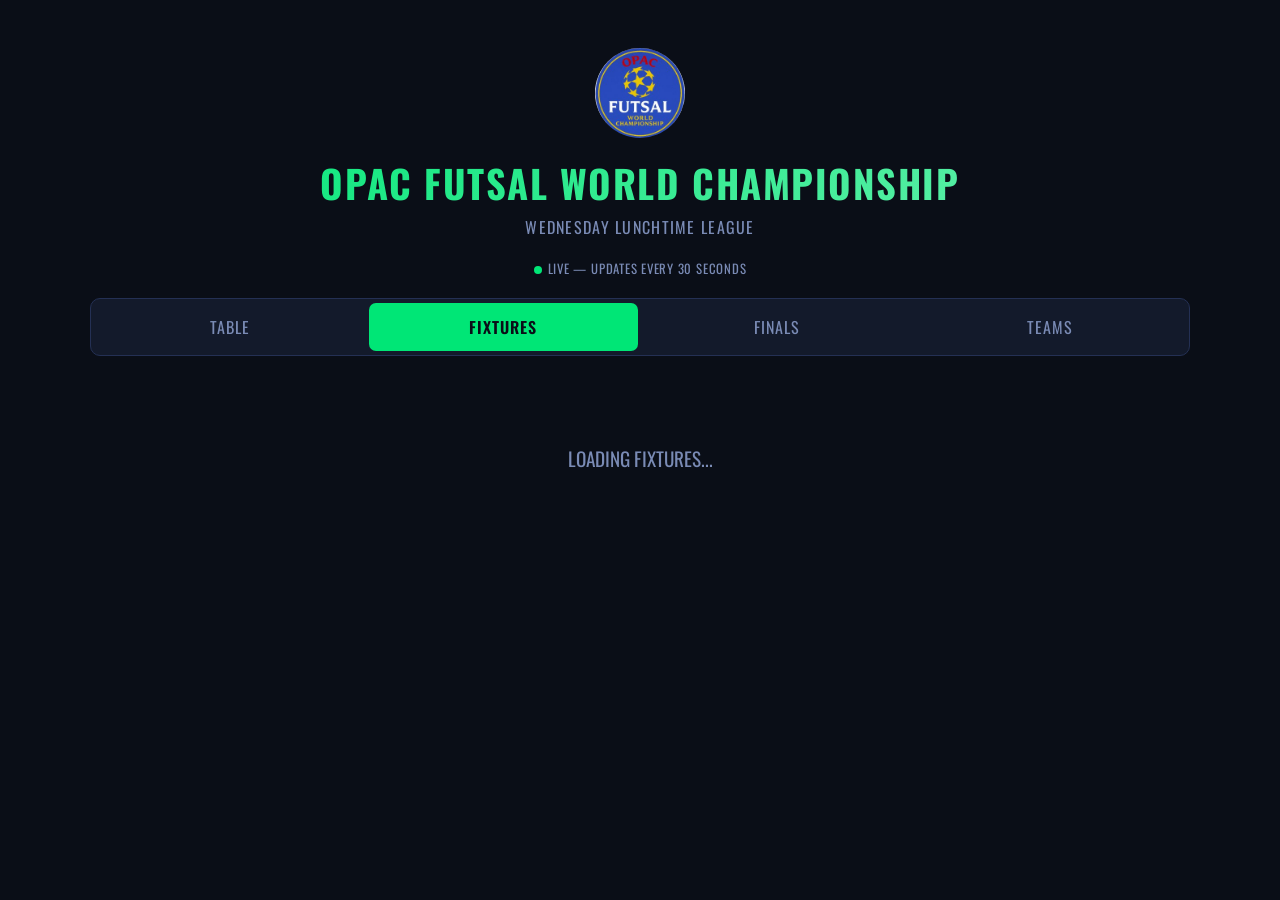
==== index.html @ ad038592 "Add files via upload" ====
<!DOCTYPE html>
<html lang="en">
<head>
<meta charset="UTF-8">
<meta name="viewport" content="width=device-width, initial-scale=1.0">
<title>OPAC Futsal World Championship</title>
<link href="https://fonts.googleapis.com/css2?family=Oswald:wght@400;500;600;700&family=Source+Sans+3:wght@400;600;700&display=swap" rel="stylesheet">
<style>
  :root{--bg:#0a0e17;--surface:#131a2b;--surface-2:#1a2340;--border:#243054;--text:#e4e8f1;--text-muted:#7a8bb5;--accent:#00e676;--accent-dim:rgba(0,230,118,0.12);--accent-glow:rgba(0,230,118,0.25);--orange:#ff9100;--red:#ff5252;--gold:#ffd740;--silver:#b0bec5;--radius:10px;}
  *{margin:0;padding:0;box-sizing:border-box;}
  body{background:var(--bg);color:var(--text);font-family:'Source Sans 3',sans-serif;min-height:100vh;padding:24px;}
  h1,h2,h3{font-family:'Oswald',sans-serif;text-transform:uppercase;letter-spacing:0.04em;}
  .container{max-width:1100px;margin:0 auto;}
  .header{text-align:center;padding:24px 0 20px;}
  .header-logo{width:90px;height:90px;border-radius:50%;object-fit:cover;margin-bottom:10px;}
  .header h1{font-size:2.4rem;font-weight:700;background:linear-gradient(135deg,var(--accent),#69f0ae);-webkit-background-clip:text;-webkit-text-fill-color:transparent;letter-spacing:0.04em;}
  .header p{color:var(--text-muted);margin-top:4px;font-size:1rem;letter-spacing:0.08em;text-transform:uppercase;font-family:'Oswald',sans-serif;}
  .live-dot{display:inline-block;width:8px;height:8px;border-radius:50%;background:var(--accent);margin-right:6px;animation:pulse 2s infinite;}
  @keyframes pulse{0%,100%{opacity:1;}50%{opacity:0.3;}}
  .live-bar{text-align:center;margin-bottom:20px;font-family:'Oswald',sans-serif;font-size:0.8rem;color:var(--text-muted);text-transform:uppercase;letter-spacing:0.06em;}
  .tabs{display:flex;gap:4px;margin-bottom:28px;background:var(--surface);border-radius:var(--radius);padding:4px;border:1px solid var(--border);}
  .tab-btn{flex:1;padding:12px 16px;border:none;background:transparent;color:var(--text-muted);font-family:'Oswald',sans-serif;font-size:1rem;text-transform:uppercase;letter-spacing:0.06em;cursor:pointer;border-radius:7px;transition:all 0.2s;}
  .tab-btn:hover{color:var(--text);background:var(--surface-2);}
  .tab-btn.active{background:var(--accent);color:var(--bg);font-weight:600;}
  .tab-content{display:none;}.tab-content.active{display:block;}
  .team-badge{display:inline-flex;align-items:center;gap:6px;}
  .badge-flag{font-size:1.3rem;line-height:1;}
  .badge-img{width:24px;height:24px;border-radius:3px;object-fit:contain;vertical-align:middle;}
  .teams-grid{display:grid;grid-template-columns:repeat(auto-fill,minmax(200px,1fr));gap:12px;margin-bottom:20px;}
  .team-card{background:var(--surface);border:1px solid var(--border);border-radius:var(--radius);padding:14px 16px;display:flex;align-items:center;gap:12px;}
  .team-num{width:32px;height:32px;border-radius:50%;background:var(--accent-dim);color:var(--accent);display:flex;align-items:center;justify-content:center;font-family:'Oswald',sans-serif;font-weight:600;font-size:0.9rem;flex-shrink:0;}
  .league-table{width:100%;border-collapse:collapse;margin-bottom:24px;}
  .league-table th{background:var(--surface-2);padding:12px 14px;text-align:left;font-family:'Oswald',sans-serif;font-size:0.85rem;text-transform:uppercase;letter-spacing:0.06em;color:var(--text-muted);border-bottom:2px solid var(--border);}
  .league-table th:first-child{border-radius:var(--radius) 0 0 0;}
  .league-table th:last-child{border-radius:0 var(--radius) 0 0;text-align:center;}
  .league-table td{padding:12px 14px;border-bottom:1px solid var(--border);font-size:0.95rem;}
  .league-table tr:last-child td{border-bottom:none;}
  .league-table tr:nth-child(even){background:rgba(19,26,43,0.5);}
  .league-table .pos{font-family:'Oswald',sans-serif;font-weight:600;width:36px;text-align:center;}
  .league-table .team-name{font-weight:600;}
  .league-table .pts{text-align:center;font-family:'Oswald',sans-serif;font-weight:700;font-size:1.1rem;color:var(--accent);}
  .league-table .num{text-align:center;font-family:'Oswald',sans-serif;}
  .pos-1 .pos{color:var(--gold);}.pos-2 .pos{color:var(--silver);}
  .top-4{background:var(--accent-dim) !important;}
  .week-block{margin-bottom:32px;}
  .week-title{font-family:'Oswald',sans-serif;font-size:1.4rem;font-weight:700;color:var(--accent);text-transform:uppercase;letter-spacing:0.04em;padding:4px 0;text-shadow:0 0 20px var(--accent-glow);margin-bottom:12px;}
  .match-row{background:var(--surface);border:2px solid var(--border);border-radius:var(--radius);padding:16px 20px;margin-bottom:10px;display:grid;grid-template-columns:1fr auto 1fr;align-items:center;gap:14px;transition:all 0.3s;}
  .match-row.completed{border-color:var(--accent);box-shadow:0 0 12px var(--accent-dim);}
  .match-row.semi-match{border-color:var(--orange);}.match-row.prelim-match{border-color:var(--silver);}.match-row.final-match{border-color:var(--gold);box-shadow:0 0 20px rgba(255,215,64,0.15);}
  .match-team{font-weight:700;font-size:1.5rem;font-family:'Oswald',sans-serif;}.match-team.right{text-align:right;}
  .match-team.winner{color:var(--accent);text-shadow:0 0 10px var(--accent-glow);}
  .match-scores{display:flex;align-items:center;gap:6px;}
  .score-display{width:48px;height:44px;text-align:center;background:var(--surface-2);border:1px solid var(--border);border-radius:6px;color:var(--text);font-family:'Oswald',sans-serif;font-size:1.3rem;font-weight:600;display:flex;align-items:center;justify-content:center;}
  .score-display.winner-score{color:var(--accent);border-color:var(--accent);text-shadow:0 0 8px var(--accent-glow);}
  .match-scores .vs{color:var(--text-muted);font-family:'Oswald',sans-serif;font-size:0.8rem;}
  .match-slot{grid-column:1/-1;text-align:center;font-size:0.85rem;color:var(--accent);text-transform:uppercase;font-family:'Oswald',sans-serif;letter-spacing:0.06em;padding:4px 8px;}
  .finals-section{margin-bottom:28px;}
  .finals-banner{text-align:center;padding:24px;border-radius:var(--radius);margin-bottom:16px;overflow:hidden;}
  .finals-banner.semi{background:linear-gradient(135deg,var(--surface),var(--surface-2));border:2px solid var(--orange);}
  .finals-banner.prelim{background:linear-gradient(135deg,var(--surface),var(--surface-2));border:2px solid var(--silver);}
  .finals-banner.grand{background:linear-gradient(135deg,var(--surface),var(--surface-2));border:2px solid var(--gold);}
  .finals-banner.semi h2{color:var(--orange);}.finals-banner.prelim h2{color:var(--silver);}.finals-banner.grand h2{color:var(--gold);}
  .finals-banner h2{font-size:1.5rem;}.finals-banner p{color:var(--text-muted);font-size:0.9rem;margin-top:4px;}
  .winner-banner{text-align:center;padding:24px;background:var(--accent-dim);border:2px solid var(--accent);border-radius:var(--radius);margin-top:20px;}
  .winner-banner h2{color:var(--accent);font-size:1.6rem;}
  .info-box{background:var(--surface);border-left:3px solid var(--orange);padding:14px 18px;border-radius:0 var(--radius) var(--radius) 0;margin-bottom:20px;color:var(--text-muted);font-size:0.9rem;}
  .pen-label{grid-column:1/-1;text-align:center;font-family:'Oswald',sans-serif;font-size:0.8rem;color:var(--gold);text-transform:uppercase;letter-spacing:0.04em;padding:6px 0;border-top:1px dashed var(--gold);margin-top:6px;}
  .confetti-container{position:fixed;inset:0;pointer-events:none;z-index:200;overflow:hidden;}
  .confetti-piece{position:absolute;width:10px;height:10px;top:-20px;animation:confettiFall linear forwards;}
  @keyframes confettiFall{0%{transform:translateY(0) rotate(0deg);opacity:1;}100%{transform:translateY(110vh) rotate(720deg);opacity:0;}}
  .loading{text-align:center;padding:60px;color:var(--text-muted);font-family:'Oswald',sans-serif;font-size:1.2rem;text-transform:uppercase;}
  @media(max-width:600px){body{padding:12px;}.header h1{font-size:1.6rem;}.match-row{grid-template-columns:1fr;gap:8px;text-align:center;}.match-team.right{text-align:center;}.match-scores{justify-content:center;}.teams-grid{grid-template-columns:1fr;}}
</style>
</head>
<body>
<div class="container">
  <div class="header">
    <img src="[data-uri]" class="header-logo" alt="Logo">
    <h1 id="compTitle">OPAC Futsal World Championship</h1>
    <p id="compSub">Wednesday Lunchtime League</p>
  </div>
  <div class="live-bar"><span class="live-dot"></span>Live — Updates every 30 seconds</div>
  <div class="tabs">
    <button class="tab-btn" data-tab="table" onclick="showTab('table',this)">Table</button>
    <button class="tab-btn active" data-tab="fixtures" onclick="showTab('fixtures',this)">Fixtures</button>
    <button class="tab-btn" data-tab="finals" onclick="showTab('finals',this)">Finals</button>
    <button class="tab-btn" data-tab="teams" onclick="showTab('teams',this)">Teams</button>
  </div>
  <div id="tab-teams" class="tab-content"><div id="teamsGrid" class="teams-grid"></div></div>
  <div id="tab-fixtures" class="tab-content active"><div id="fixCon"><div class="loading">Loading fixtures...</div></div></div>
  <div id="tab-table" class="tab-content"><div id="tableCon"></div></div>
  <div id="tab-finals" class="tab-content"><div id="finalsCon"></div></div>
</div>
<script>
const FB='https://opac-futsal-world-champi-1017b-default-rtdb.asia-southeast1.firebasedatabase.app';
let state=null,prevChamp='';
function getT(n){if(!state||!state.teams)return{name:n,flag:'',logo:''};return state.teams.find(t=>t.name===n)||{name:n,flag:'',logo:''};}
function badge(n){const t=getT(n);let h='';if(t.logo)h+=`<img src="${esc(t.logo)}" class="badge-img" onerror="this.style.display='none'"> `;else if(t.flag)h+=`<span class="badge-flag">${t.flag}</span> `;h+=esc(t.name||n);return `<span class="team-badge">${h}</span>`;}
function isComp(m){return m.homeScore!==''&&m.homeScore!==undefined&&m.awayScore!==''&&m.awayScore!==undefined&&!isNaN(parseInt(m.homeScore))&&!isNaN(parseInt(m.awayScore));}
function mWin(m){if(!isComp(m))return null;const h=parseInt(m.homeScore),a=parseInt(m.awayScore);if(h>a)return'home';if(a>h)return'away';return'draw';}

async function poll(){try{const r=await fetch(FB+'/futsal.json');const d=await r.json();if(d&&d.teams){state=d;if(state.teams.length&&typeof state.teams[0]==='string')state.teams=state.teams.map(n=>({name:n,flag:'',logo:''}));if(!state.finals)state.finals={semi1:{},semi2:{},prelim:{},grand:{}};renderAll();}}catch(e){}}
function renderAll(){document.getElementById('compTitle').textContent=state.title||'OPAC Futsal World Championship';document.getElementById('compSub').textContent=state.subtitle||'';renderTeams();renderFix();renderTable();renderFinals();}
function showTab(t,b){document.querySelectorAll('.tab-content').forEach(e=>e.classList.remove('active'));document.querySelectorAll('.tab-btn').forEach(e=>e.classList.remove('active'));document.getElementById('tab-'+t).classList.add('active');if(b)b.classList.add('active');}
function renderTeams(){document.getElementById('teamsGrid').innerHTML=(state.teams||[]).map((t,i)=>`<div class="team-card"><div class="team-num">${i+1}</div>${badge(t.name)}</div>`).join('');}
function renderFix(){
  const c=document.getElementById('fixCon');
  if(!state.weeks||!state.weeks.length){c.innerHTML='<div class="info-box">No fixtures yet. Check back soon!</div>';return;}
  c.innerHTML=state.weeks.map(w=>`<div class="week-block"><div class="week-title">${esc(w.label||'')}</div>
    ${(w.matches||[]).map(m=>{const done=isComp(m),win=mWin(m);
      return `<div class="match-row${done?' completed':''}">
      <div class="match-team${win==='home'?' winner':''}">${badge(m.home)}</div>
      <div class="match-scores"><div class="score-display${win==='home'?' winner-score':''}">${m.homeScore!==''?m.homeScore:'-'}</div><span class="vs">vs</span><div class="score-display${win==='away'?' winner-score':''}">${m.awayScore!==''?m.awayScore:'-'}</div></div>
      <div class="match-team right${win==='away'?' winner':''}">${badge(m.away)}</div>
      <div class="match-slot">${esc(m.slot||'')}</div></div>`;}).join('')}</div>`).join('');
}
function calcTable(){if(!state||!state.teams)return[];const s={};state.teams.forEach(t=>{s[t.name]={played:0,won:0,drawn:0,lost:0,gf:0,ga:0,pts:0};});(state.weeks||[]).forEach(w=>(w.matches||[]).forEach(m=>{if(m.homeScore===''||m.awayScore==='')return;const hs=parseInt(m.homeScore),as=parseInt(m.awayScore);if(isNaN(hs)||isNaN(as)||!s[m.home]||!s[m.away])return;s[m.home].played++;s[m.away].played++;s[m.home].gf+=hs;s[m.home].ga+=as;s[m.away].gf+=as;s[m.away].ga+=hs;if(hs>as){s[m.home].won++;s[m.home].pts+=3;s[m.away].lost++;}else if(hs<as){s[m.away].won++;s[m.away].pts+=3;s[m.home].lost++;}else{s[m.home].drawn++;s[m.home].pts+=1;s[m.away].drawn++;s[m.away].pts+=1;}}));return Object.entries(s).map(([t,v])=>({team:t,...v,gd:v.gf-v.ga})).sort((a,b)=>b.pts-a.pts||b.gd-a.gd||b.gf-a.gf);}
function renderTable(){const rows=calcTable(),c=document.getElementById('tableCon');if(!rows.length){c.innerHTML='<div class="info-box">No results yet.</div>';return;}c.innerHTML=`<table class="league-table"><thead><tr><th>#</th><th>Team</th><th class="num">P</th><th class="num">W</th><th class="num">D</th><th class="num">L</th><th class="num">GF</th><th class="num">GA</th><th class="num">GD</th><th>Pts</th></tr></thead><tbody>${rows.map((r,i)=>`<tr class="${i<4?'top-4':''} pos-${i+1}"><td class="pos">${i+1}</td><td class="team-name">${badge(r.team)}</td><td class="num">${r.played}</td><td class="num">${r.won}</td><td class="num">${r.drawn}</td><td class="num">${r.lost}</td><td class="num">${r.gf}</td><td class="num">${r.ga}</td><td class="num">${r.gd>0?'+':''}${r.gd}</td><td class="pts">${r.pts}</td></tr>`).join('')}</tbody></table><div class="info-box">Top 4 (highlighted) qualify for Finals.</div>`;}
function gFW(m){if(!m||m.homeScore===''||m.homeScore===undefined||m.awayScore===''||m.awayScore===undefined)return{w:'TBD',l:'TBD'};const h=parseInt(m.homeScore),a=parseInt(m.awayScore);if(isNaN(h)||isNaN(a))return{w:'TBD',l:'TBD'};if(h!==a)return{w:h>a?m.home:m.away,l:h<a?m.home:m.away};if(m.penWinner)return{w:m.penWinner,l:m.penWinner===m.home?m.away:m.home};return{w:'TBD',l:'TBD',draw:true};}
function renderFinals(){if(!state||!state.finals)return;const rows=calcTable(),c=document.getElementById('finalsCon');if(!rows.some(r=>r.played>0)){c.innerHTML='<div class="info-box">Finals appear once games are played.</div>';return;}const f=state.finals;f.semi1.home=rows[0]?.team||'TBD';f.semi1.away=rows[1]?.team||'TBD';f.semi2.home=rows[2]?.team||'TBD';f.semi2.away=rows[3]?.team||'TBD';const r1=gFW(f.semi1),r2=gFW(f.semi2);f.prelim.home=r1.l;f.prelim.away=r2.w;const rP=gFW(f.prelim);f.grand.home=r1.w;f.grand.away=rP.w;const rG=gFW(f.grand);let wH='';if(rG.w&&rG.w!=='TBD'){wH=`<div class="winner-banner"><h2>🏆 ${badge(rG.w)} Champions! 🏆</h2></div>`;if(prevChamp!==rG.w){prevChamp=rG.w;confetti();}}else{prevChamp='';}c.innerHTML=`${fH('Semi Final 1','semi','1st vs 2nd',f.semi1)}${fH('Semi Final 2','semi','3rd vs 4th',f.semi2)}<div class="info-box">Loser SF1 vs Winner SF2</div>${fH('Preliminary Final','prelim','',f.prelim)}<div class="info-box">Winner SF1 vs Winner Prelim</div>${fH('Grand Final','grand','',f.grand)}${wH}`;}
function fH(title,cls,sub,m){const hs=m.homeScore!==''&&m.homeScore!==undefined?m.homeScore:'-';const as=m.awayScore!==''&&m.awayScore!==undefined?m.awayScore:'-';const done=isComp(m);const win=mWin(m);let pen='';if(done){const h=parseInt(m.homeScore),a=parseInt(m.awayScore);if(h===a)pen=m.penWinner?`<div class="pen-label">⚽ Won on Penalties: ${badge(m.penWinner)}</div>`:`<div class="pen-label">⚽ Drawn — Awaiting Penalties</div>`;}return `<div class="finals-section"><div class="finals-banner ${cls}"><h2>${title}</h2>${sub?`<p>${sub}</p>`:''}</div><div class="match-row ${done?'completed ':' '}${cls==='grand'?'final-match':cls==='semi'?'semi-match':'prelim-match'}"><div class="match-team${win==='home'?' winner':''}">${badge(m.home||'TBD')}</div><div class="match-scores"><div class="score-display${win==='home'?' winner-score':''}">${hs}</div><span class="vs">vs</span><div class="score-display${win==='away'?' winner-score':''}">${as}</div></div><div class="match-team right${win==='away'?' winner':''}">${badge(m.away||'TBD')}</div>${pen}</div></div>`;}
function confetti(){const ex=document.querySelector('.confetti-container');if(ex)ex.remove();const c=document.createElement('div');c.className='confetti-container';document.body.appendChild(c);const cols=['#00e676','#ffd740','#ff9100','#ff5252','#448aff','#e040fb','#69f0ae','#ffab40'];for(let i=0;i<120;i++){const p=document.createElement('div');p.className='confetti-piece';p.style.left=Math.random()*100+'%';p.style.backgroundColor=cols[Math.floor(Math.random()*cols.length)];p.style.width=(Math.random()*8+6)+'px';p.style.height=(Math.random()*8+6)+'px';p.style.borderRadius=Math.random()>0.5?'50%':'0';p.style.animationDuration=(Math.random()*2+2)+'s';p.style.animationDelay=(Math.random()*3)+'s';c.appendChild(p);}setTimeout(()=>c.remove(),6000);}
function esc(s){const d=document.createElement('div');d.textContent=s;return d.innerHTML;}
poll();setInterval(poll,30000);
</script>
</body>
</html>
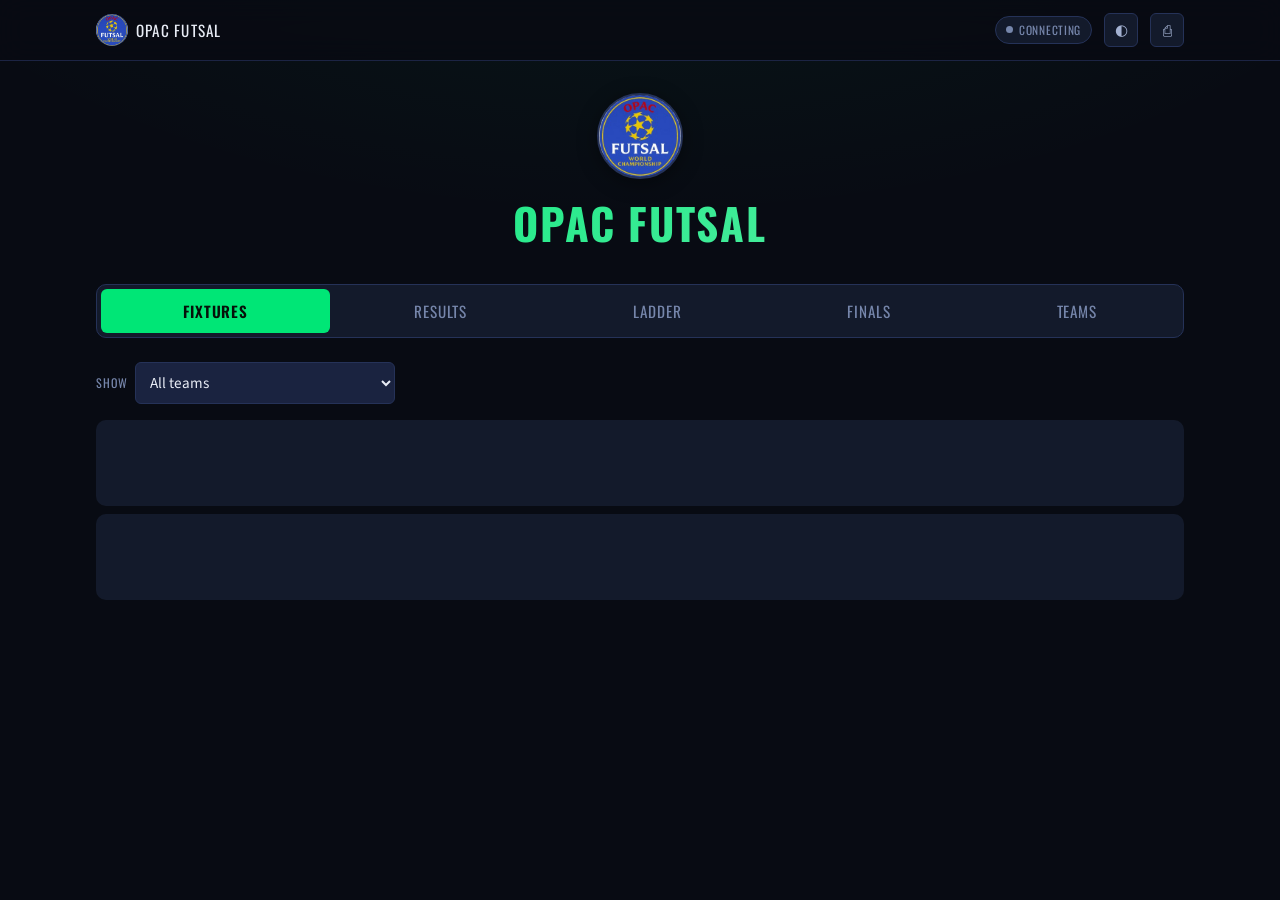
==== commit b2120941: "Rebuild futsal site: configurable comp types, drag-and-drop fixtures, split results Rewrite of both " ====
--- a/index.html
+++ b/index.html
@@ -2,126 +2,92 @@
 <html lang="en">
 <head>
 <meta charset="UTF-8">
-<meta name="viewport" content="width=device-width, initial-scale=1.0">
-<title>OPAC Futsal World Championship</title>
+<meta name="viewport" content="width=device-width, initial-scale=1.0, viewport-fit=cover">
+<title>OPAC Futsal — Fixtures, Results & Ladder</title>
+<meta name="description" content="Live fixtures, results, ladder and finals for the OPAC lunchtime futsal competition.">
+<meta name="theme-color" content="#080b13">
+<meta property="og:title" content="OPAC Futsal">
+<meta property="og:description" content="Live fixtures, results, ladder and finals.">
+<meta property="og:type" content="website">
+<meta property="og:image" content="assets/logo.jpg">
+<link rel="icon" href="assets/logo.jpg">
+<link rel="apple-touch-icon" href="assets/logo.jpg">
+<link rel="manifest" href="manifest.webmanifest">
+<link rel="preconnect" href="https://fonts.googleapis.com">
+<link rel="preconnect" href="https://fonts.gstatic.com" crossorigin>
 <link href="https://fonts.googleapis.com/css2?family=Oswald:wght@400;500;600;700&family=Source+Sans+3:wght@400;600;700&display=swap" rel="stylesheet">
-<style>
-  :root{--bg:#0a0e17;--surface:#131a2b;--surface-2:#1a2340;--border:#243054;--text:#e4e8f1;--text-muted:#7a8bb5;--accent:#00e676;--accent-dim:rgba(0,230,118,0.12);--accent-glow:rgba(0,230,118,0.25);--orange:#ff9100;--red:#ff5252;--gold:#ffd740;--silver:#b0bec5;--radius:10px;}
-  *{margin:0;padding:0;box-sizing:border-box;}
-  body{background:var(--bg);color:var(--text);font-family:'Source Sans 3',sans-serif;min-height:100vh;padding:24px;}
-  h1,h2,h3{font-family:'Oswald',sans-serif;text-transform:uppercase;letter-spacing:0.04em;}
-  .container{max-width:1100px;margin:0 auto;}
-  .header{text-align:center;padding:24px 0 20px;}
-  .header-logo{width:90px;height:90px;border-radius:50%;object-fit:cover;margin-bottom:10px;}
-  .header h1{font-size:2.4rem;font-weight:700;background:linear-gradient(135deg,var(--accent),#69f0ae);-webkit-background-clip:text;-webkit-text-fill-color:transparent;letter-spacing:0.04em;}
-  .header p{color:var(--text-muted);margin-top:4px;font-size:1rem;letter-spacing:0.08em;text-transform:uppercase;font-family:'Oswald',sans-serif;}
-  .live-dot{display:inline-block;width:8px;height:8px;border-radius:50%;background:var(--accent);margin-right:6px;animation:pulse 2s infinite;}
-  @keyframes pulse{0%,100%{opacity:1;}50%{opacity:0.3;}}
-  .live-bar{text-align:center;margin-bottom:20px;font-family:'Oswald',sans-serif;font-size:0.8rem;color:var(--text-muted);text-transform:uppercase;letter-spacing:0.06em;}
-  .tabs{display:flex;gap:4px;margin-bottom:28px;background:var(--surface);border-radius:var(--radius);padding:4px;border:1px solid var(--border);}
-  .tab-btn{flex:1;padding:12px 16px;border:none;background:transparent;color:var(--text-muted);font-family:'Oswald',sans-serif;font-size:1rem;text-transform:uppercase;letter-spacing:0.06em;cursor:pointer;border-radius:7px;transition:all 0.2s;}
-  .tab-btn:hover{color:var(--text);background:var(--surface-2);}
-  .tab-btn.active{background:var(--accent);color:var(--bg);font-weight:600;}
-  .tab-content{display:none;}.tab-content.active{display:block;}
-  .team-badge{display:inline-flex;align-items:center;gap:6px;}
-  .badge-flag{font-size:1.3rem;line-height:1;}
-  .badge-img{width:24px;height:24px;border-radius:3px;object-fit:contain;vertical-align:middle;}
-  .teams-grid{display:grid;grid-template-columns:repeat(auto-fill,minmax(200px,1fr));gap:12px;margin-bottom:20px;}
-  .team-card{background:var(--surface);border:1px solid var(--border);border-radius:var(--radius);padding:14px 16px;display:flex;align-items:center;gap:12px;}
-  .team-num{width:32px;height:32px;border-radius:50%;background:var(--accent-dim);color:var(--accent);display:flex;align-items:center;justify-content:center;font-family:'Oswald',sans-serif;font-weight:600;font-size:0.9rem;flex-shrink:0;}
-  .league-table{width:100%;border-collapse:collapse;margin-bottom:24px;}
-  .league-table th{background:var(--surface-2);padding:12px 14px;text-align:left;font-family:'Oswald',sans-serif;font-size:0.85rem;text-transform:uppercase;letter-spacing:0.06em;color:var(--text-muted);border-bottom:2px solid var(--border);}
-  .league-table th:first-child{border-radius:var(--radius) 0 0 0;}
-  .league-table th:last-child{border-radius:0 var(--radius) 0 0;text-align:center;}
-  .league-table td{padding:12px 14px;border-bottom:1px solid var(--border);font-size:0.95rem;}
-  .league-table tr:last-child td{border-bottom:none;}
-  .league-table tr:nth-child(even){background:rgba(19,26,43,0.5);}
-  .league-table .pos{font-family:'Oswald',sans-serif;font-weight:600;width:36px;text-align:center;}
-  .league-table .team-name{font-weight:600;}
-  .league-table .pts{text-align:center;font-family:'Oswald',sans-serif;font-weight:700;font-size:1.1rem;color:var(--accent);}
-  .league-table .num{text-align:center;font-family:'Oswald',sans-serif;}
-  .pos-1 .pos{color:var(--gold);}.pos-2 .pos{color:var(--silver);}
-  .top-4{background:var(--accent-dim) !important;}
-  .week-block{margin-bottom:32px;}
-  .week-title{font-family:'Oswald',sans-serif;font-size:1.4rem;font-weight:700;color:var(--accent);text-transform:uppercase;letter-spacing:0.04em;padding:4px 0;text-shadow:0 0 20px var(--accent-glow);margin-bottom:12px;}
-  .match-row{background:var(--surface);border:2px solid var(--border);border-radius:var(--radius);padding:16px 20px;margin-bottom:10px;display:grid;grid-template-columns:1fr auto 1fr;align-items:center;gap:14px;transition:all 0.3s;}
-  .match-row.completed{border-color:var(--accent);box-shadow:0 0 12px var(--accent-dim);}
-  .match-row.semi-match{border-color:var(--orange);}.match-row.prelim-match{border-color:var(--silver);}.match-row.final-match{border-color:var(--gold);box-shadow:0 0 20px rgba(255,215,64,0.15);}
-  .match-team{font-weight:700;font-size:1.5rem;font-family:'Oswald',sans-serif;}.match-team.right{text-align:right;}
-  .match-team.winner{color:var(--accent);text-shadow:0 0 10px var(--accent-glow);}
-  .match-scores{display:flex;align-items:center;gap:6px;}
-  .score-display{width:48px;height:44px;text-align:center;background:var(--surface-2);border:1px solid var(--border);border-radius:6px;color:var(--text);font-family:'Oswald',sans-serif;font-size:1.3rem;font-weight:600;display:flex;align-items:center;justify-content:center;}
-  .score-display.winner-score{color:var(--accent);border-color:var(--accent);text-shadow:0 0 8px var(--accent-glow);}
-  .match-scores .vs{color:var(--text-muted);font-family:'Oswald',sans-serif;font-size:0.8rem;}
-  .match-slot{grid-column:1/-1;text-align:center;font-size:0.85rem;color:var(--accent);text-transform:uppercase;font-family:'Oswald',sans-serif;letter-spacing:0.06em;padding:4px 8px;}
-  .finals-section{margin-bottom:28px;}
-  .finals-banner{text-align:center;padding:24px;border-radius:var(--radius);margin-bottom:16px;overflow:hidden;}
-  .finals-banner.semi{background:linear-gradient(135deg,var(--surface),var(--surface-2));border:2px solid var(--orange);}
-  .finals-banner.prelim{background:linear-gradient(135deg,var(--surface),var(--surface-2));border:2px solid var(--silver);}
-  .finals-banner.grand{background:linear-gradient(135deg,var(--surface),var(--surface-2));border:2px solid var(--gold);}
-  .finals-banner.semi h2{color:var(--orange);}.finals-banner.prelim h2{color:var(--silver);}.finals-banner.grand h2{color:var(--gold);}
-  .finals-banner h2{font-size:1.5rem;}.finals-banner p{color:var(--text-muted);font-size:0.9rem;margin-top:4px;}
-  .winner-banner{text-align:center;padding:24px;background:var(--accent-dim);border:2px solid var(--accent);border-radius:var(--radius);margin-top:20px;}
-  .winner-banner h2{color:var(--accent);font-size:1.6rem;}
-  .info-box{background:var(--surface);border-left:3px solid var(--orange);padding:14px 18px;border-radius:0 var(--radius) var(--radius) 0;margin-bottom:20px;color:var(--text-muted);font-size:0.9rem;}
-  .pen-label{grid-column:1/-1;text-align:center;font-family:'Oswald',sans-serif;font-size:0.8rem;color:var(--gold);text-transform:uppercase;letter-spacing:0.04em;padding:6px 0;border-top:1px dashed var(--gold);margin-top:6px;}
-  .confetti-container{position:fixed;inset:0;pointer-events:none;z-index:200;overflow:hidden;}
-  .confetti-piece{position:absolute;width:10px;height:10px;top:-20px;animation:confettiFall linear forwards;}
-  @keyframes confettiFall{0%{transform:translateY(0) rotate(0deg);opacity:1;}100%{transform:translateY(110vh) rotate(720deg);opacity:0;}}
-  .loading{text-align:center;padding:60px;color:var(--text-muted);font-family:'Oswald',sans-serif;font-size:1.2rem;text-transform:uppercase;}
-  @media(max-width:600px){body{padding:12px;}.header h1{font-size:1.6rem;}.match-row{grid-template-columns:1fr;gap:8px;text-align:center;}.match-team.right{text-align:center;}.match-scores{justify-content:center;}.teams-grid{grid-template-columns:1fr;}}
-</style>
+<link rel="stylesheet" href="assets/app.css">
 </head>
 <body>
-<div class="container">
-  <div class="header">
-    <img src="[data-uri]" class="header-logo" alt="Logo">
-    <h1 id="compTitle">OPAC Futsal World Championship</h1>
-    <p id="compSub">Wednesday Lunchtime League</p>
+
+<header class="topbar no-print">
+  <div class="topbar-inner">
+    <a class="brand" href="./">
+      <img src="assets/logo.jpg" alt="">
+      <span>OPAC Futsal</span>
+    </a>
+    <div class="topbar-spacer"></div>
+    <span id="connStatus" class="chip"><span class="dot"></span><span class="label">Connecting</span></span>
+    <button id="themeBtn" class="icon-btn" type="button" title="Switch between dark and light" aria-label="Switch between dark and light">◐</button>
+    <button id="printBtn" class="icon-btn" type="button" title="Print this page" aria-label="Print this page">⎙</button>
   </div>
-  <div class="live-bar"><span class="live-dot"></span>Live — Updates every 30 seconds</div>
-  <div class="tabs">
-    <button class="tab-btn" data-tab="table" onclick="showTab('table',this)">Table</button>
-    <button class="tab-btn active" data-tab="fixtures" onclick="showTab('fixtures',this)">Fixtures</button>
-    <button class="tab-btn" data-tab="finals" onclick="showTab('finals',this)">Finals</button>
-    <button class="tab-btn" data-tab="teams" onclick="showTab('teams',this)">Teams</button>
+</header>
+
+<main class="container">
+
+  <div class="hero">
+    <img class="hero-logo" src="assets/logo.jpg" alt="">
+    <h1 id="compTitle">OPAC Futsal</h1>
+    <p class="sub" id="compSub"></p>
+    <div class="hero-meta" id="heroMeta"></div>
   </div>
-  <div id="tab-teams" class="tab-content"><div id="teamsGrid" class="teams-grid"></div></div>
-  <div id="tab-fixtures" class="tab-content active"><div id="fixCon"><div class="loading">Loading fixtures...</div></div></div>
-  <div id="tab-table" class="tab-content"><div id="tableCon"></div></div>
-  <div id="tab-finals" class="tab-content"><div id="finalsCon"></div></div>
-</div>
+
+  <div id="nextUp"></div>
+
+  <div class="tabs no-print" role="tablist" aria-label="Competition sections">
+    <button class="tab-btn" role="tab" id="tab-fixtures" aria-controls="panel-fixtures" aria-selected="true" data-tab="fixtures">
+      Fixtures <span class="count" id="cnt-fixtures" hidden></span>
+    </button>
+    <button class="tab-btn" role="tab" id="tab-results" aria-controls="panel-results" aria-selected="false" tabindex="-1" data-tab="results">
+      Results <span class="count" id="cnt-results" hidden></span>
+    </button>
+    <button class="tab-btn" role="tab" id="tab-ladder" aria-controls="panel-ladder" aria-selected="false" tabindex="-1" data-tab="ladder">Ladder</button>
+    <button class="tab-btn" role="tab" id="tab-finals" aria-controls="panel-finals" aria-selected="false" tabindex="-1" data-tab="finals">Finals</button>
+    <button class="tab-btn" role="tab" id="tab-teams" aria-controls="panel-teams" aria-selected="false" tabindex="-1" data-tab="teams">Teams</button>
+  </div>
+
+  <div class="toolbar no-print" id="filterBar" hidden>
+    <label class="lbl" for="teamFilter">Show</label>
+    <div style="max-width:260px;flex:1">
+      <select id="teamFilter"><option value="">All teams</option></select>
+    </div>
+  </div>
+
+  <section class="tab-panel" id="panel-fixtures" role="tabpanel" aria-labelledby="tab-fixtures" tabindex="0">
+    <div class="skeleton"></div><div class="skeleton"></div>
+  </section>
+
+  <section class="tab-panel" id="panel-results" role="tabpanel" aria-labelledby="tab-results" tabindex="0" hidden></section>
+  <section class="tab-panel" id="panel-ladder" role="tabpanel" aria-labelledby="tab-ladder" tabindex="0" hidden></section>
+  <section class="tab-panel" id="panel-finals" role="tabpanel" aria-labelledby="tab-finals" tabindex="0" hidden></section>
+  <section class="tab-panel" id="panel-teams" role="tabpanel" aria-labelledby="tab-teams" tabindex="0" hidden></section>
+
+  <p class="sub" style="text-align:center;margin-top:var(--s6);color:var(--text-muted);font-size:0.75rem">
+    <span id="updatedAt"></span>
+  </p>
+</main>
+
+<div class="toasts" aria-live="polite"></div>
+
+<script src="assets/config.js"></script>
+<script src="assets/core.js"></script>
+<script src="assets/public.js"></script>
 <script>
-const FB='https://opac-futsal-world-champi-1017b-default-rtdb.asia-southeast1.firebasedatabase.app';
-let state=null,prevChamp='';
-function getT(n){if(!state||!state.teams)return{name:n,flag:'',logo:''};return state.teams.find(t=>t.name===n)||{name:n,flag:'',logo:''};}
-function badge(n){const t=getT(n);let h='';if(t.logo)h+=`<img src="${esc(t.logo)}" class="badge-img" onerror="this.style.display='none'"> `;else if(t.flag)h+=`<span class="badge-flag">${t.flag}</span> `;h+=esc(t.name||n);return `<span class="team-badge">${h}</span>`;}
-function isComp(m){return m.homeScore!==''&&m.homeScore!==undefined&&m.awayScore!==''&&m.awayScore!==undefined&&!isNaN(parseInt(m.homeScore))&&!isNaN(parseInt(m.awayScore));}
-function mWin(m){if(!isComp(m))return null;const h=parseInt(m.homeScore),a=parseInt(m.awayScore);if(h>a)return'home';if(a>h)return'away';return'draw';}
-
-async function poll(){try{const r=await fetch(FB+'/futsal.json');const d=await r.json();if(d&&d.teams){state=d;if(state.teams.length&&typeof state.teams[0]==='string')state.teams=state.teams.map(n=>({name:n,flag:'',logo:''}));if(!state.finals)state.finals={semi1:{},semi2:{},prelim:{},grand:{}};renderAll();}}catch(e){}}
-function renderAll(){document.getElementById('compTitle').textContent=state.title||'OPAC Futsal World Championship';document.getElementById('compSub').textContent=state.subtitle||'';renderTeams();renderFix();renderTable();renderFinals();}
-function showTab(t,b){document.querySelectorAll('.tab-content').forEach(e=>e.classList.remove('active'));document.querySelectorAll('.tab-btn').forEach(e=>e.classList.remove('active'));document.getElementById('tab-'+t).classList.add('active');if(b)b.classList.add('active');}
-function renderTeams(){document.getElementById('teamsGrid').innerHTML=(state.teams||[]).map((t,i)=>`<div class="team-card"><div class="team-num">${i+1}</div>${badge(t.name)}</div>`).join('');}
-function renderFix(){
-  const c=document.getElementById('fixCon');
-  if(!state.weeks||!state.weeks.length){c.innerHTML='<div class="info-box">No fixtures yet. Check back soon!</div>';return;}
-  c.innerHTML=state.weeks.map(w=>`<div class="week-block"><div class="week-title">${esc(w.label||'')}</div>
-    ${(w.matches||[]).map(m=>{const done=isComp(m),win=mWin(m);
-      return `<div class="match-row${done?' completed':''}">
-      <div class="match-team${win==='home'?' winner':''}">${badge(m.home)}</div>
-      <div class="match-scores"><div class="score-display${win==='home'?' winner-score':''}">${m.homeScore!==''?m.homeScore:'-'}</div><span class="vs">vs</span><div class="score-display${win==='away'?' winner-score':''}">${m.awayScore!==''?m.awayScore:'-'}</div></div>
-      <div class="match-team right${win==='away'?' winner':''}">${badge(m.away)}</div>
-      <div class="match-slot">${esc(m.slot||'')}</div></div>`;}).join('')}</div>`).join('');
-}
-function calcTable(){if(!state||!state.teams)return[];const s={};state.teams.forEach(t=>{s[t.name]={played:0,won:0,drawn:0,lost:0,gf:0,ga:0,pts:0};});(state.weeks||[]).forEach(w=>(w.matches||[]).forEach(m=>{if(m.homeScore===''||m.awayScore==='')return;const hs=parseInt(m.homeScore),as=parseInt(m.awayScore);if(isNaN(hs)||isNaN(as)||!s[m.home]||!s[m.away])return;s[m.home].played++;s[m.away].played++;s[m.home].gf+=hs;s[m.home].ga+=as;s[m.away].gf+=as;s[m.away].ga+=hs;if(hs>as){s[m.home].won++;s[m.home].pts+=3;s[m.away].lost++;}else if(hs<as){s[m.away].won++;s[m.away].pts+=3;s[m.home].lost++;}else{s[m.home].drawn++;s[m.home].pts+=1;s[m.away].drawn++;s[m.away].pts+=1;}}));return Object.entries(s).map(([t,v])=>({team:t,...v,gd:v.gf-v.ga})).sort((a,b)=>b.pts-a.pts||b.gd-a.gd||b.gf-a.gf);}
-function renderTable(){const rows=calcTable(),c=document.getElementById('tableCon');if(!rows.length){c.innerHTML='<div class="info-box">No results yet.</div>';return;}c.innerHTML=`<table class="league-table"><thead><tr><th>#</th><th>Team</th><th class="num">P</th><th class="num">W</th><th class="num">D</th><th class="num">L</th><th class="num">GF</th><th class="num">GA</th><th class="num">GD</th><th>Pts</th></tr></thead><tbody>${rows.map((r,i)=>`<tr class="${i<4?'top-4':''} pos-${i+1}"><td class="pos">${i+1}</td><td class="team-name">${badge(r.team)}</td><td class="num">${r.played}</td><td class="num">${r.won}</td><td class="num">${r.drawn}</td><td class="num">${r.lost}</td><td class="num">${r.gf}</td><td class="num">${r.ga}</td><td class="num">${r.gd>0?'+':''}${r.gd}</td><td class="pts">${r.pts}</td></tr>`).join('')}</tbody></table><div class="info-box">Top 4 (highlighted) qualify for Finals.</div>`;}
-function gFW(m){if(!m||m.homeScore===''||m.homeScore===undefined||m.awayScore===''||m.awayScore===undefined)return{w:'TBD',l:'TBD'};const h=parseInt(m.homeScore),a=parseInt(m.awayScore);if(isNaN(h)||isNaN(a))return{w:'TBD',l:'TBD'};if(h!==a)return{w:h>a?m.home:m.away,l:h<a?m.home:m.away};if(m.penWinner)return{w:m.penWinner,l:m.penWinner===m.home?m.away:m.home};return{w:'TBD',l:'TBD',draw:true};}
-function renderFinals(){if(!state||!state.finals)return;const rows=calcTable(),c=document.getElementById('finalsCon');if(!rows.some(r=>r.played>0)){c.innerHTML='<div class="info-box">Finals appear once games are played.</div>';return;}const f=state.finals;f.semi1.home=rows[0]?.team||'TBD';f.semi1.away=rows[1]?.team||'TBD';f.semi2.home=rows[2]?.team||'TBD';f.semi2.away=rows[3]?.team||'TBD';const r1=gFW(f.semi1),r2=gFW(f.semi2);f.prelim.home=r1.l;f.prelim.away=r2.w;const rP=gFW(f.prelim);f.grand.home=r1.w;f.grand.away=rP.w;const rG=gFW(f.grand);let wH='';if(rG.w&&rG.w!=='TBD'){wH=`<div class="winner-banner"><h2>🏆 ${badge(rG.w)} Champions! 🏆</h2></div>`;if(prevChamp!==rG.w){prevChamp=rG.w;confetti();}}else{prevChamp='';}c.innerHTML=`${fH('Semi Final 1','semi','1st vs 2nd',f.semi1)}${fH('Semi Final 2','semi','3rd vs 4th',f.semi2)}<div class="info-box">Loser SF1 vs Winner SF2</div>${fH('Preliminary Final','prelim','',f.prelim)}<div class="info-box">Winner SF1 vs Winner Prelim</div>${fH('Grand Final','grand','',f.grand)}${wH}`;}
-function fH(title,cls,sub,m){const hs=m.homeScore!==''&&m.homeScore!==undefined?m.homeScore:'-';const as=m.awayScore!==''&&m.awayScore!==undefined?m.awayScore:'-';const done=isComp(m);const win=mWin(m);let pen='';if(done){const h=parseInt(m.homeScore),a=parseInt(m.awayScore);if(h===a)pen=m.penWinner?`<div class="pen-label">⚽ Won on Penalties: ${badge(m.penWinner)}</div>`:`<div class="pen-label">⚽ Drawn — Awaiting Penalties</div>`;}return `<div class="finals-section"><div class="finals-banner ${cls}"><h2>${title}</h2>${sub?`<p>${sub}</p>`:''}</div><div class="match-row ${done?'completed ':' '}${cls==='grand'?'final-match':cls==='semi'?'semi-match':'prelim-match'}"><div class="match-team${win==='home'?' winner':''}">${badge(m.home||'TBD')}</div><div class="match-scores"><div class="score-display${win==='home'?' winner-score':''}">${hs}</div><span class="vs">vs</span><div class="score-display${win==='away'?' winner-score':''}">${as}</div></div><div class="match-team right${win==='away'?' winner':''}">${badge(m.away||'TBD')}</div>${pen}</div></div>`;}
-function confetti(){const ex=document.querySelector('.confetti-container');if(ex)ex.remove();const c=document.createElement('div');c.className='confetti-container';document.body.appendChild(c);const cols=['#00e676','#ffd740','#ff9100','#ff5252','#448aff','#e040fb','#69f0ae','#ffab40'];for(let i=0;i<120;i++){const p=document.createElement('div');p.className='confetti-piece';p.style.left=Math.random()*100+'%';p.style.backgroundColor=cols[Math.floor(Math.random()*cols.length)];p.style.width=(Math.random()*8+6)+'px';p.style.height=(Math.random()*8+6)+'px';p.style.borderRadius=Math.random()>0.5?'50%':'0';p.style.animationDuration=(Math.random()*2+2)+'s';p.style.animationDelay=(Math.random()*3)+'s';c.appendChild(p);}setTimeout(()=>c.remove(),6000);}
-function esc(s){const d=document.createElement('div');d.textContent=s;return d.innerHTML;}
-poll();setInterval(poll,30000);
+  if ('serviceWorker' in navigator) {
+    window.addEventListener('load', function () {
+      navigator.serviceWorker.register('sw.js').catch(function () {});
+    });
+  }
 </script>
 </body>
 </html>
--- a/assets/app.css
+++ b/assets/app.css
@@ -0,0 +1,502 @@
+/* ============================================================
+   OPAC Futsal — shared design system
+   Used by both index.html (public) and admin.html
+   ============================================================ */
+
+/* ---------- tokens ---------- */
+:root {
+  --bg: #080b13;
+  --bg-2: #0d1220;
+  --surface: #131a2b;
+  --surface-2: #1a2340;
+  --surface-3: #212c4e;
+  --border: #253258;
+  --border-soft: #1c2444;
+  --text: #e8ecf5;
+  --text-dim: #a3b1d1;
+  --text-muted: #7686ab;
+
+  --accent: #00e676;
+  --accent-2: #69f0ae;
+  --accent-dim: rgba(0, 230, 118, 0.12);
+  --accent-glow: rgba(0, 230, 118, 0.28);
+  --orange: #ff9100;
+  --red: #ff5252;
+  --blue: #5b9dff;
+  --gold: #ffd740;
+  --silver: #c3cdd6;
+  --bronze: #cd8b62;
+
+  --r-sm: 6px;
+  --r: 10px;
+  --r-lg: 16px;
+  --r-pill: 999px;
+
+  --s1: 4px;  --s2: 8px;  --s3: 12px; --s4: 16px;
+  --s5: 24px; --s6: 32px; --s7: 48px;
+
+  --shadow: 0 4px 20px rgba(0, 0, 0, 0.4);
+  --shadow-lift: 0 12px 32px rgba(0, 0, 0, 0.55);
+
+  --font-display: 'Oswald', 'Arial Narrow', system-ui, sans-serif;
+  --font-body: 'Source Sans 3', system-ui, -apple-system, 'Segoe UI', sans-serif;
+
+  --maxw: 1120px;
+  --header-h: 60px;
+}
+
+/* Light theme — for projectors, printing, and bright halls */
+[data-theme='light'] {
+  --bg: #f2f5fa;
+  --bg-2: #e8edf6;
+  --surface: #ffffff;
+  --surface-2: #eef2f9;
+  --surface-3: #e2e8f4;
+  --border: #cdd7e8;
+  --border-soft: #dfe6f2;
+  --text: #101828;
+  --text-dim: #46536b;
+  --text-muted: #66748f;
+  --accent: #00994f;
+  --accent-2: #00b35c;
+  --accent-dim: rgba(0, 153, 79, 0.1);
+  --accent-glow: rgba(0, 153, 79, 0.2);
+  --orange: #c96a00;
+  --red: #d32f2f;
+  --blue: #1565c0;
+  --gold: #b58500;
+  --silver: #7c8790;
+  --shadow: 0 2px 10px rgba(16, 24, 40, 0.08);
+  --shadow-lift: 0 10px 28px rgba(16, 24, 40, 0.14);
+}
+
+/* ---------- base ---------- */
+* { margin: 0; padding: 0; box-sizing: border-box; }
+
+/* Several components set `display` explicitly, which would otherwise beat the
+   [hidden] attribute and leave invisible elements still occupying space (or,
+   worse, still swallowing clicks). */
+[hidden] { display: none !important; }
+
+html { -webkit-text-size-adjust: 100%; }
+
+body {
+  background:
+    radial-gradient(1200px 600px at 50% -200px, rgba(0, 230, 118, 0.07), transparent 70%),
+    var(--bg);
+  background-attachment: fixed;
+  color: var(--text);
+  font-family: var(--font-body);
+  font-size: 16px;
+  line-height: 1.5;
+  min-height: 100vh;
+  -webkit-font-smoothing: antialiased;
+}
+
+h1, h2, h3, h4 {
+  font-family: var(--font-display);
+  text-transform: uppercase;
+  letter-spacing: 0.04em;
+  font-weight: 600;
+  line-height: 1.15;
+}
+
+a { color: var(--accent); }
+
+.container { max-width: var(--maxw); margin: 0 auto; padding: 0 var(--s4) var(--s7); }
+
+.sr-only {
+  position: absolute; width: 1px; height: 1px; padding: 0; margin: -1px;
+  overflow: hidden; clip: rect(0, 0, 0, 0); white-space: nowrap; border: 0;
+}
+
+:focus-visible {
+  outline: 2px solid var(--accent);
+  outline-offset: 2px;
+  border-radius: var(--r-sm);
+}
+
+/* ---------- top bar ---------- */
+.topbar {
+  position: sticky; top: 0; z-index: 60;
+  background: var(--bg);
+  background: color-mix(in srgb, var(--bg) 88%, transparent);
+  backdrop-filter: blur(14px);
+  border-bottom: 1px solid var(--border-soft);
+}
+.topbar-inner {
+  max-width: var(--maxw); margin: 0 auto;
+  height: var(--header-h);
+  padding: 0 var(--s4);
+  display: flex; align-items: center; gap: var(--s3);
+}
+.brand { display: flex; align-items: center; gap: var(--s2); font-family: var(--font-display);
+  text-transform: uppercase; letter-spacing: 0.08em; font-size: 0.95rem; color: var(--text);
+  text-decoration: none; }
+.brand img { width: 32px; height: 32px; border-radius: 50%; object-fit: cover; }
+.topbar-spacer { flex: 1; }
+
+.chip {
+  display: inline-flex; align-items: center; gap: 6px;
+  font-family: var(--font-display); font-size: 0.72rem; text-transform: uppercase;
+  letter-spacing: 0.06em; padding: 4px 10px; border-radius: var(--r-pill);
+  border: 1px solid var(--border); color: var(--text-muted); background: var(--surface);
+  white-space: nowrap;
+}
+.chip.ok { color: var(--accent); border-color: color-mix(in srgb, var(--accent) 45%, transparent); background: var(--accent-dim); }
+.chip.warn { color: var(--orange); border-color: color-mix(in srgb, var(--orange) 45%, transparent); background: rgba(255, 145, 0, 0.1); }
+.chip.err { color: var(--red); border-color: color-mix(in srgb, var(--red) 45%, transparent); background: rgba(255, 82, 82, 0.12); }
+
+.dot { width: 7px; height: 7px; border-radius: 50%; background: currentColor; flex-shrink: 0; }
+.dot.pulse { animation: pulse 2s ease-in-out infinite; }
+@keyframes pulse { 0%, 100% { opacity: 1; } 50% { opacity: 0.25; } }
+
+.icon-btn {
+  background: var(--surface); border: 1px solid var(--border); color: var(--text-dim);
+  width: 34px; height: 34px; border-radius: var(--r-sm); cursor: pointer;
+  display: inline-flex; align-items: center; justify-content: center; font-size: 0.95rem;
+  transition: border-color .15s, color .15s;
+}
+.icon-btn:hover { border-color: var(--accent); color: var(--accent); }
+
+/* ---------- hero ---------- */
+.hero { text-align: center; padding: var(--s6) 0 var(--s5); }
+.hero-logo { width: 86px; height: 86px; border-radius: 50%; object-fit: cover;
+  border: 2px solid var(--border); box-shadow: var(--shadow); margin-bottom: var(--s3); }
+.hero h1 {
+  font-size: clamp(1.7rem, 5vw, 2.7rem); font-weight: 700;
+  background: linear-gradient(135deg, var(--accent), var(--accent-2));
+  -webkit-background-clip: text; background-clip: text;
+  -webkit-text-fill-color: transparent; color: var(--accent);
+}
+.hero .sub {
+  color: var(--text-muted); margin-top: var(--s1); font-family: var(--font-display);
+  text-transform: uppercase; letter-spacing: 0.12em; font-size: 0.88rem;
+}
+.hero-meta { display: flex; gap: var(--s2); justify-content: center; flex-wrap: wrap; margin-top: var(--s3); }
+
+/* ---------- tabs ---------- */
+.tabs {
+  display: flex; gap: 2px; margin: 0 0 var(--s5);
+  background: var(--surface); border: 1px solid var(--border);
+  border-radius: var(--r); padding: 4px;
+  overflow-x: auto; scrollbar-width: none;
+}
+.tabs::-webkit-scrollbar { display: none; }
+.tab-btn {
+  flex: 1 0 auto; min-width: 90px; padding: 11px 14px; border: none; background: transparent;
+  color: var(--text-muted); font-family: var(--font-display); font-size: 0.95rem;
+  text-transform: uppercase; letter-spacing: 0.06em; cursor: pointer;
+  border-radius: var(--r-sm); transition: background .15s, color .15s;
+  display: inline-flex; align-items: center; justify-content: center; gap: 7px;
+}
+.tab-btn:hover { color: var(--text); background: var(--surface-2); }
+.tab-btn[aria-selected='true'] { background: var(--accent); color: #06110a; font-weight: 600; }
+[data-theme='light'] .tab-btn[aria-selected='true'] { color: #fff; }
+.tab-btn .count {
+  font-size: 0.72rem; background: color-mix(in srgb, currentColor 18%, transparent);
+  border-radius: var(--r-pill); padding: 1px 7px; font-family: var(--font-body); font-weight: 600;
+}
+.tab-panel[hidden] { display: none; }
+
+/* ---------- generic bits ---------- */
+.note {
+  background: var(--surface); border-left: 3px solid var(--orange);
+  padding: var(--s3) var(--s4); border-radius: 0 var(--r) var(--r) 0;
+  margin-bottom: var(--s4); color: var(--text-dim); font-size: 0.9rem;
+}
+.note.accent { border-left-color: var(--accent); }
+.note.danger { border-left-color: var(--red); }
+
+.empty {
+  text-align: center; padding: var(--s7) var(--s4); color: var(--text-muted);
+  border: 1px dashed var(--border); border-radius: var(--r); background: var(--surface);
+}
+.empty .big { font-size: 2rem; display: block; margin-bottom: var(--s2); }
+
+.section-head {
+  display: flex; align-items: baseline; gap: var(--s3); margin: var(--s5) 0 var(--s3);
+}
+.section-head:first-child { margin-top: 0; }
+.section-head h2 { font-size: 1.15rem; color: var(--text); }
+.section-head .rule { flex: 1; height: 1px; background: var(--border-soft); }
+.section-head .aside { font-family: var(--font-display); font-size: 0.78rem;
+  text-transform: uppercase; letter-spacing: 0.06em; color: var(--text-muted); }
+
+.toolbar { display: flex; gap: var(--s2); flex-wrap: wrap; align-items: center; margin-bottom: var(--s4); }
+.toolbar .grow { flex: 1; }
+
+/* ---------- buttons & inputs ---------- */
+.btn {
+  padding: 9px 18px; border: 1px solid transparent; border-radius: var(--r-sm);
+  font-family: var(--font-display); font-size: 0.88rem; text-transform: uppercase;
+  letter-spacing: 0.06em; cursor: pointer; transition: transform .12s, box-shadow .15s, border-color .15s, background .15s;
+  display: inline-flex; align-items: center; gap: 7px; white-space: nowrap;
+}
+.btn:disabled { opacity: 0.45; cursor: not-allowed; }
+.btn-primary { background: var(--accent); color: #06110a; font-weight: 600; }
+[data-theme='light'] .btn-primary { color: #fff; }
+.btn-primary:not(:disabled):hover { box-shadow: 0 0 18px var(--accent-glow); transform: translateY(-1px); }
+.btn-secondary { background: var(--surface-2); color: var(--text); border-color: var(--border); }
+.btn-secondary:not(:disabled):hover { border-color: var(--accent); color: var(--accent); }
+.btn-ghost { background: transparent; color: var(--text-muted); border-color: var(--border-soft); }
+.btn-ghost:not(:disabled):hover { color: var(--text); border-color: var(--border); }
+.btn-danger { background: rgba(255, 82, 82, .12); color: var(--red); border-color: rgba(255, 82, 82, .35); }
+.btn-danger:not(:disabled):hover { background: rgba(255, 82, 82, .22); }
+.btn-sm { padding: 5px 12px; font-size: 0.78rem; }
+
+.field { display: flex; flex-direction: column; gap: 5px; }
+.field > label, .field > .lbl, .lbl {
+  font-family: var(--font-display); font-size: 0.75rem; text-transform: uppercase;
+  letter-spacing: 0.07em; color: var(--text-muted);
+}
+.field .hint { font-size: 0.78rem; color: var(--text-muted); line-height: 1.35; }
+
+input[type='text'], input[type='number'], input[type='date'], input[type='time'],
+input[type='email'], input[type='password'], input[type='search'], select, textarea {
+  background: var(--surface-2); border: 1px solid var(--border); border-radius: var(--r-sm);
+  color: var(--text); font-family: var(--font-body); font-size: 0.95rem;
+  padding: 8px 10px; outline: none; width: 100%;
+  transition: border-color .15s;
+}
+input:focus, select:focus, textarea:focus { border-color: var(--accent); }
+input::placeholder { color: var(--text-muted); opacity: .75; }
+select { cursor: pointer; }
+
+.switch { display: inline-flex; align-items: center; gap: var(--s2); cursor: pointer; user-select: none; }
+.switch input { position: absolute; opacity: 0; width: 0; height: 0; }
+.switch .track {
+  width: 40px; height: 22px; border-radius: var(--r-pill); background: var(--surface-3);
+  border: 1px solid var(--border); position: relative; transition: background .18s, border-color .18s; flex-shrink: 0;
+}
+.switch .track::after {
+  content: ''; position: absolute; top: 2px; left: 2px; width: 16px; height: 16px;
+  border-radius: 50%; background: var(--text-muted); transition: transform .18s, background .18s;
+}
+.switch input:checked + .track { background: var(--accent-dim); border-color: var(--accent); }
+.switch input:checked + .track::after { transform: translateX(18px); background: var(--accent); }
+.switch input:focus-visible + .track { outline: 2px solid var(--accent); outline-offset: 2px; }
+.switch .txt { font-size: 0.92rem; color: var(--text-dim); }
+
+/* segmented control */
+.seg { display: inline-flex; background: var(--surface-2); border: 1px solid var(--border);
+  border-radius: var(--r-sm); padding: 3px; gap: 2px; flex-wrap: wrap; }
+.seg button {
+  border: none; background: transparent; color: var(--text-muted); cursor: pointer;
+  font-family: var(--font-display); font-size: 0.8rem; text-transform: uppercase;
+  letter-spacing: 0.05em; padding: 6px 12px; border-radius: 4px; transition: background .15s, color .15s;
+}
+.seg button[aria-pressed='true'] { background: var(--accent); color: #06110a; font-weight: 600; }
+[data-theme='light'] .seg button[aria-pressed='true'] { color: #fff; }
+.seg button:hover:not([aria-pressed='true']) { color: var(--text); background: var(--surface-3); }
+
+/* ---------- team badge ---------- */
+.tbadge { display: inline-flex; align-items: center; gap: 8px; min-width: 0; }
+.tbadge .crest { font-size: 1.25em; line-height: 1; flex-shrink: 0; }
+.tbadge img.crest { width: 1.5em; height: 1.5em; border-radius: 3px; object-fit: contain; }
+.tbadge .tname { min-width: 0; overflow: hidden; text-overflow: ellipsis; white-space: nowrap; }
+
+/* ---------- match card ---------- */
+.match {
+  background: var(--surface); border: 1px solid var(--border); border-radius: var(--r);
+  margin-bottom: var(--s2); overflow: hidden; transition: border-color .18s, box-shadow .18s;
+}
+.match + .match { margin-top: 0; }
+.match-meta {
+  display: flex; align-items: center; gap: var(--s2); flex-wrap: wrap;
+  padding: 7px var(--s4); background: var(--surface-2);
+  border-bottom: 1px solid var(--border-soft);
+  font-family: var(--font-display); font-size: 0.74rem; text-transform: uppercase;
+  letter-spacing: 0.06em; color: var(--text-muted);
+}
+.match-meta .spacer { flex: 1; }
+.match-body {
+  display: grid; grid-template-columns: 1fr auto 1fr; align-items: center;
+  gap: var(--s3); padding: var(--s4);
+}
+.match .side { display: flex; align-items: center; gap: var(--s2); min-width: 0;
+  font-family: var(--font-display); font-size: clamp(1rem, 2.6vw, 1.35rem); font-weight: 600; }
+.match .side.away { justify-content: flex-end; text-align: right; }
+/* mirror the away team: name first, then crest, hard against the right edge */
+.match .side.away .tbadge { flex-direction: row-reverse; }
+.match .side.win { color: var(--accent); }
+.match .side.lose { color: var(--text-muted); }
+
+.match .score { display: flex; align-items: center; gap: var(--s2); flex-shrink: 0; }
+.match .score .n {
+  min-width: 46px; height: 42px; display: flex; align-items: center; justify-content: center;
+  background: var(--surface-2); border: 1px solid var(--border); border-radius: var(--r-sm);
+  font-family: var(--font-display); font-size: 1.3rem; font-weight: 700; padding: 0 6px;
+}
+.match .score .n.win { color: var(--accent); border-color: var(--accent); background: var(--accent-dim); }
+.match .score .sep { color: var(--text-muted); font-family: var(--font-display); font-size: 0.8rem; }
+.match .score .vs {
+  font-family: var(--font-display); font-size: 0.85rem; color: var(--text-muted);
+  border: 1px dashed var(--border); border-radius: var(--r-sm); padding: 10px 14px;
+  text-transform: uppercase; letter-spacing: 0.08em;
+}
+.match .score .kick {
+  font-family: var(--font-display); font-size: 1.05rem; color: var(--text);
+  border: 1px solid var(--border); background: var(--surface-2);
+  border-radius: var(--r-sm); padding: 9px 14px; text-align: center; line-height: 1.2;
+}
+.match-foot {
+  padding: 7px var(--s4); border-top: 1px dashed var(--border);
+  font-family: var(--font-display); font-size: 0.76rem; text-transform: uppercase;
+  letter-spacing: 0.05em; color: var(--gold); text-align: center;
+}
+
+.match[data-state='final'] { border-color: color-mix(in srgb, var(--accent) 40%, var(--border)); }
+.match[data-state='live'] { border-color: var(--red); box-shadow: 0 0 0 1px rgba(255, 82, 82, .25); }
+.match[data-state='postponed'] { opacity: .72; }
+.match[data-tier='semi'] { border-color: var(--orange); }
+.match[data-tier='prelim'] { border-color: var(--silver); }
+.match[data-tier='qf'] { border-color: var(--blue); }
+.match[data-tier='third'] { border-color: var(--bronze); }
+.match[data-tier='grand'] { border-color: var(--gold); box-shadow: 0 0 24px rgba(255, 215, 64, .14); }
+
+.badge-live { color: var(--red); }
+.badge-final { color: var(--accent); }
+.badge-pp { color: var(--orange); }
+
+/* ---------- ladder ---------- */
+.table-wrap { overflow-x: auto; border: 1px solid var(--border); border-radius: var(--r); background: var(--surface); }
+table.ladder { width: 100%; border-collapse: collapse; min-width: 620px; }
+table.ladder th {
+  background: var(--surface-2); padding: 11px 12px; text-align: center;
+  font-family: var(--font-display); font-size: 0.78rem; text-transform: uppercase;
+  letter-spacing: 0.06em; color: var(--text-muted); border-bottom: 1px solid var(--border);
+  white-space: nowrap; position: sticky; top: 0;
+}
+table.ladder th.left, table.ladder td.left { text-align: left; }
+table.ladder td { padding: 10px 12px; border-bottom: 1px solid var(--border-soft);
+  font-size: 0.93rem; text-align: center; white-space: nowrap; }
+table.ladder tbody tr:last-child td { border-bottom: none; }
+table.ladder tbody tr:nth-child(even) { background: rgba(255, 255, 255, .015); }
+[data-theme='light'] table.ladder tbody tr:nth-child(even) { background: rgba(0, 0, 0, .02); }
+table.ladder .pos { font-family: var(--font-display); font-weight: 600; width: 38px; }
+table.ladder .team { font-weight: 600; text-align: left; }
+table.ladder .pts { font-family: var(--font-display); font-weight: 700; font-size: 1.08rem; color: var(--accent); }
+table.ladder tr.qualified { background: var(--accent-dim) !important; }
+table.ladder tr.qualified .pos { color: var(--accent); }
+table.ladder tr.cut td { border-bottom: 2px dashed color-mix(in srgb, var(--accent) 55%, transparent); }
+table.ladder tr.pos-1 .pos { color: var(--gold); }
+table.ladder tr.highlight { outline: 2px solid var(--accent); outline-offset: -2px; }
+
+.form-guide { display: inline-flex; gap: 3px; }
+.form-guide i {
+  width: 18px; height: 18px; border-radius: 4px; font-style: normal; font-size: 0.66rem;
+  font-family: var(--font-display); display: inline-flex; align-items: center; justify-content: center;
+  color: #06110a; font-weight: 700;
+}
+.form-guide i.W { background: var(--accent); }
+.form-guide i.D { background: var(--text-muted); }
+.form-guide i.L { background: var(--red); color: #fff; }
+[data-theme='light'] .form-guide i.W { color: #fff; }
+
+.legend { display: flex; gap: var(--s4); flex-wrap: wrap; margin-top: var(--s3);
+  font-size: 0.8rem; color: var(--text-muted); }
+.legend span { display: inline-flex; align-items: center; gap: 6px; }
+.legend .sw { width: 12px; height: 12px; border-radius: 3px; background: var(--accent-dim);
+  border: 1px solid var(--accent); }
+
+/* ---------- teams grid ---------- */
+.grid { display: grid; gap: var(--s3); }
+.grid.teams { grid-template-columns: repeat(auto-fill, minmax(230px, 1fr)); }
+.grid.wide { grid-template-columns: repeat(auto-fill, minmax(300px, 1fr)); }
+.card {
+  background: var(--surface); border: 1px solid var(--border); border-radius: var(--r);
+  padding: var(--s4);
+}
+.card.pad-sm { padding: var(--s3); }
+.team-tile { display: flex; align-items: center; gap: var(--s3); }
+.team-tile .num {
+  width: 30px; height: 30px; border-radius: 50%; background: var(--accent-dim); color: var(--accent);
+  display: flex; align-items: center; justify-content: center; font-family: var(--font-display);
+  font-weight: 600; font-size: 0.85rem; flex-shrink: 0;
+}
+.team-tile .meta { font-size: 0.8rem; color: var(--text-muted); margin-top: 2px; }
+
+/* ---------- bracket ---------- */
+.final-block { margin-bottom: var(--s5); }
+.final-banner {
+  text-align: center; padding: var(--s3) var(--s4); border-radius: var(--r); margin-bottom: var(--s3);
+  background: linear-gradient(135deg, var(--surface), var(--surface-2)); border: 1px solid var(--border);
+}
+.final-banner h2 { font-size: 1.25rem; }
+.final-banner p { color: var(--text-muted); font-size: 0.85rem; margin-top: 3px; }
+.final-banner[data-tier='semi'] { border-color: var(--orange); } .final-banner[data-tier='semi'] h2 { color: var(--orange); }
+.final-banner[data-tier='qf'] { border-color: var(--blue); } .final-banner[data-tier='qf'] h2 { color: var(--blue); }
+.final-banner[data-tier='prelim'] { border-color: var(--silver); } .final-banner[data-tier='prelim'] h2 { color: var(--silver); }
+.final-banner[data-tier='third'] { border-color: var(--bronze); } .final-banner[data-tier='third'] h2 { color: var(--bronze); }
+.final-banner[data-tier='grand'] { border-color: var(--gold); } .final-banner[data-tier='grand'] h2 { color: var(--gold); }
+
+.champion {
+  text-align: center; padding: var(--s6) var(--s4); margin-top: var(--s5);
+  background: var(--accent-dim); border: 2px solid var(--accent); border-radius: var(--r-lg);
+}
+.champion .crown { font-size: 2.4rem; display: block; margin-bottom: var(--s2); }
+.champion h2 { color: var(--accent); font-size: clamp(1.3rem, 4vw, 1.9rem); }
+.champion .tbadge { justify-content: center; }
+
+/* ---------- confetti ---------- */
+.confetti { position: fixed; inset: 0; pointer-events: none; z-index: 200; overflow: hidden; }
+.confetti i { position: absolute; top: -20px; animation: fall linear forwards; display: block; }
+@keyframes fall {
+  0% { transform: translateY(0) rotate(0deg); opacity: 1; }
+  100% { transform: translateY(110vh) rotate(720deg); opacity: 0; }
+}
+
+/* ---------- toast ---------- */
+.toasts { position: fixed; left: 50%; bottom: 18px; transform: translateX(-50%);
+  z-index: 300; display: flex; flex-direction: column; gap: 8px; align-items: center;
+  pointer-events: none; width: min(92vw, 460px); }
+.toast {
+  background: var(--surface-3); border: 1px solid var(--border); color: var(--text);
+  border-radius: var(--r); padding: 10px 16px; font-size: 0.9rem; box-shadow: var(--shadow-lift);
+  animation: toastIn .2s ease-out; pointer-events: auto; display: flex; gap: 10px; align-items: center;
+}
+.toast.ok { border-color: var(--accent); }
+.toast.err { border-color: var(--red); }
+@keyframes toastIn { from { opacity: 0; transform: translateY(8px); } to { opacity: 1; transform: none; } }
+
+/* ---------- skeleton ---------- */
+.skeleton { background: linear-gradient(90deg, var(--surface) 25%, var(--surface-2) 37%, var(--surface) 63%);
+  background-size: 400% 100%; animation: shimmer 1.3s ease-in-out infinite;
+  border-radius: var(--r); height: 86px; margin-bottom: var(--s2); }
+@keyframes shimmer { 0% { background-position: 100% 0; } 100% { background-position: 0 0; } }
+
+/* ---------- responsive ---------- */
+@media (max-width: 640px) {
+  .container { padding: 0 var(--s3) var(--s6); }
+  .hero { padding: var(--s5) 0 var(--s4); }
+  .hero-logo { width: 66px; height: 66px; }
+  .match-body { grid-template-columns: 1fr auto 1fr; gap: var(--s2); padding: var(--s3); }
+  .match .side { font-size: 0.95rem; gap: 6px; }
+  .match .side .tname { font-size: 0.92rem; }
+  .match .score .n { min-width: 36px; height: 36px; font-size: 1.1rem; }
+  .match .score .vs, .match .score .kick { padding: 8px 10px; font-size: 0.8rem; }
+  .tab-btn { min-width: 76px; padding: 10px 10px; font-size: 0.85rem; }
+}
+
+@media (prefers-reduced-motion: reduce) {
+  *, *::before, *::after { animation-duration: .001ms !important; animation-iteration-count: 1 !important;
+    transition-duration: .001ms !important; scroll-behavior: auto !important; }
+  .confetti { display: none; }
+}
+
+/* ---------- print ---------- */
+@media print {
+  body { background: #fff !important; color: #000 !important; }
+  .topbar, .tabs, .no-print, .btn, .icon-btn, .toasts, .confetti { display: none !important; }
+  .tab-panel[hidden] { display: block !important; }
+  .container { max-width: 100% !important; padding: 0 !important; }
+  .hero h1 { -webkit-text-fill-color: #000 !important; color: #000 !important; }
+  .hero .sub, .match-meta, .section-head .aside { color: #333 !important; }
+  .card, .match, .table-wrap, .final-banner { background: #fff !important; border: 1px solid #999 !important;
+    box-shadow: none !important; break-inside: avoid; }
+  table.ladder th { background: #eee !important; color: #000 !important; }
+  table.ladder td, table.ladder .pts, .match .side, .match .score .n { color: #000 !important; }
+  table.ladder tr.qualified { background: #e8f5e9 !important; }
+  .section-head { break-after: avoid; }
+}
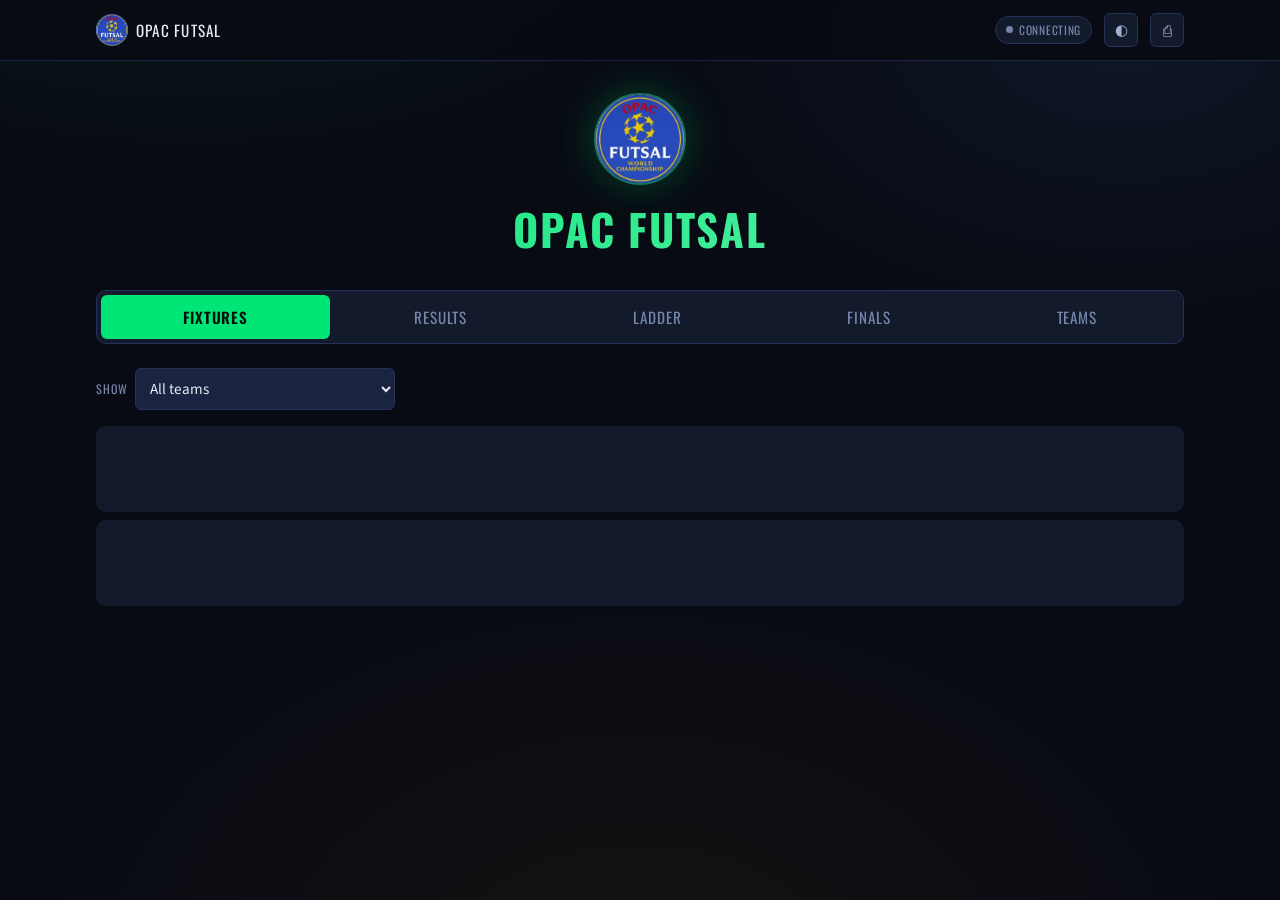
==== commit 86552a03: "Version asset URLs so deploys are not hidden by caching GitHub Pages serves files with a ten minute " ====
--- a/index.html
+++ b/index.html
@@ -16,7 +16,7 @@
 <link rel="preconnect" href="https://fonts.googleapis.com">
 <link rel="preconnect" href="https://fonts.gstatic.com" crossorigin>
 <link href="https://fonts.googleapis.com/css2?family=Oswald:wght@400;500;600;700&family=Source+Sans+3:wght@400;600;700&display=swap" rel="stylesheet">
-<link rel="stylesheet" href="assets/app.css">
+<link rel="stylesheet" href="assets/app.css?v=6">
 </head>
 <body>
 
@@ -79,9 +79,9 @@
 
 <div class="toasts" aria-live="polite"></div>
 
-<script src="assets/config.js"></script>
-<script src="assets/core.js"></script>
-<script src="assets/public.js"></script>
+<script src="assets/config.js?v=6"></script>
+<script src="assets/core.js?v=6"></script>
+<script src="assets/public.js?v=6"></script>
 <script>
   if ('serviceWorker' in navigator) {
     window.addEventListener('load', function () {
--- a/assets/app.css
+++ b/assets/app.css
@@ -82,7 +82,9 @@
 
 body {
   background:
-    radial-gradient(1200px 600px at 50% -200px, rgba(0, 230, 118, 0.07), transparent 70%),
+    radial-gradient(900px 500px at 15% -150px, rgba(0, 230, 118, 0.10), transparent 65%),
+    radial-gradient(800px 500px at 88% 4%, rgba(91, 157, 255, 0.08), transparent 60%),
+    radial-gradient(1000px 700px at 50% 110%, rgba(255, 145, 0, 0.05), transparent 65%),
     var(--bg);
   background-attachment: fixed;
   color: var(--text);
@@ -161,8 +163,12 @@
 
 /* ---------- hero ---------- */
 .hero { text-align: center; padding: var(--s6) 0 var(--s5); }
-.hero-logo { width: 86px; height: 86px; border-radius: 50%; object-fit: cover;
-  border: 2px solid var(--border); box-shadow: var(--shadow); margin-bottom: var(--s3); }
+.hero-logo {
+  width: 92px; height: 92px; border-radius: 50%; object-fit: cover;
+  border: 2px solid color-mix(in srgb, var(--accent) 35%, var(--border));
+  box-shadow: 0 0 44px var(--accent-glow), var(--shadow);
+  margin-bottom: var(--s3);
+}
 .hero h1 {
   font-size: clamp(1.7rem, 5vw, 2.7rem); font-weight: 700;
   background: linear-gradient(135deg, var(--accent), var(--accent-2));
@@ -218,7 +224,11 @@
   display: flex; align-items: baseline; gap: var(--s3); margin: var(--s5) 0 var(--s3);
 }
 .section-head:first-child { margin-top: 0; }
-.section-head h2 { font-size: 1.15rem; color: var(--text); }
+.section-head h2 { font-size: 1.15rem; color: var(--text); position: relative; padding-left: 14px; }
+.section-head h2::before {
+  content: ''; position: absolute; left: 0; top: 0.12em; bottom: 0.12em; width: 4px;
+  border-radius: 2px; background: linear-gradient(180deg, var(--accent), transparent);
+}
 .section-head .rule { flex: 1; height: 1px; background: var(--border-soft); }
 .section-head .aside { font-family: var(--font-display); font-size: 0.78rem;
   text-transform: uppercase; letter-spacing: 0.06em; color: var(--text-muted); }
@@ -297,67 +307,135 @@
 .tbadge .tname { min-width: 0; overflow: hidden; text-overflow: ellipsis; white-space: nowrap; }
 
 /* ---------- match card ---------- */
-.match {
-  background: var(--surface); border: 1px solid var(--border); border-radius: var(--r);
-  margin-bottom: var(--s2); overflow: hidden; transition: border-color .18s, box-shadow .18s;
-}
-.match + .match { margin-top: 0; }
+.match, .tie {
+  background: linear-gradient(180deg, var(--surface), var(--surface-2));
+  border: 1px solid var(--border);
+  border-radius: var(--r);
+  margin-bottom: var(--s2);
+  overflow: hidden;
+  box-shadow: var(--shadow), inset 0 1px 0 rgba(255, 255, 255, .035);
+  transition: border-color .2s, box-shadow .2s, transform .2s;
+}
+[data-theme='light'] .match, [data-theme='light'] .tie { box-shadow: var(--shadow); }
+.match:hover, .tie:hover { transform: translateY(-1px); box-shadow: var(--shadow-lift); }
+
 .match-meta {
-  display: flex; align-items: center; gap: var(--s2); flex-wrap: wrap;
-  padding: 7px var(--s4); background: var(--surface-2);
+  display: flex; align-items: center; gap: 10px; flex-wrap: wrap;
+  padding: 8px var(--s4);
   border-bottom: 1px solid var(--border-soft);
   font-family: var(--font-display); font-size: 0.74rem; text-transform: uppercase;
   letter-spacing: 0.06em; color: var(--text-muted);
 }
 .match-meta .spacer { flex: 1; }
+.match-meta .meta-title { color: var(--text-dim); }
+.match-meta .sep-dot { color: var(--border); margin: 0 -4px; }
+
+/* colour-coded slot pills */
+.slot-chip {
+  display: inline-flex; align-items: center;
+  font-family: var(--font-display); font-size: 0.68rem; letter-spacing: 0.08em;
+  text-transform: uppercase; padding: 2px 9px; border-radius: var(--r-pill);
+  border: 1px solid currentColor; color: var(--text-muted);
+  background: color-mix(in srgb, currentColor 12%, transparent);
+}
+.slot-chip[data-slot='recess'] { color: var(--blue); }
+.slot-chip[data-slot='lunch1'] { color: var(--accent); }
+.slot-chip[data-slot='lunch2'] { color: var(--orange); }
+
 .match-body {
   display: grid; grid-template-columns: 1fr auto 1fr; align-items: center;
   gap: var(--s3); padding: var(--s4);
 }
-.match .side { display: flex; align-items: center; gap: var(--s2); min-width: 0;
-  font-family: var(--font-display); font-size: clamp(1rem, 2.6vw, 1.35rem); font-weight: 600; }
-.match .side.away { justify-content: flex-end; text-align: right; }
+.match .side, .tie .side {
+  display: flex; align-items: center; gap: var(--s2); min-width: 0;
+  font-family: var(--font-display); font-size: clamp(1rem, 2.6vw, 1.35rem); font-weight: 600;
+  transition: color .2s;
+}
+.match .side.away, .tie .side.away { justify-content: flex-end; text-align: right; }
 /* mirror the away team: name first, then crest, hard against the right edge */
-.match .side.away .tbadge { flex-direction: row-reverse; }
-.match .side.win { color: var(--accent); }
-.match .side.lose { color: var(--text-muted); }
-
-.match .score { display: flex; align-items: center; gap: var(--s2); flex-shrink: 0; }
-.match .score .n {
-  min-width: 46px; height: 42px; display: flex; align-items: center; justify-content: center;
-  background: var(--surface-2); border: 1px solid var(--border); border-radius: var(--r-sm);
-  font-family: var(--font-display); font-size: 1.3rem; font-weight: 700; padding: 0 6px;
-}
-.match .score .n.win { color: var(--accent); border-color: var(--accent); background: var(--accent-dim); }
-.match .score .sep { color: var(--text-muted); font-family: var(--font-display); font-size: 0.8rem; }
-.match .score .vs {
+.match .side.away .tbadge, .tie .side.away .tbadge { flex-direction: row-reverse; }
+.side.win { color: var(--accent); }
+.side.lose { color: var(--text-muted); }
+.side.win .tbadge .tname { text-shadow: 0 0 22px var(--accent-glow); }
+
+.score { display: flex; align-items: center; gap: var(--s2); flex-shrink: 0; }
+.score .n {
+  min-width: 50px; height: 46px; display: flex; align-items: center; justify-content: center;
+  background: var(--surface-3); border: 1px solid var(--border); border-radius: 8px;
+  font-family: var(--font-display); font-size: 1.45rem; font-weight: 700; padding: 0 8px;
+  font-variant-numeric: tabular-nums; letter-spacing: 0.02em;
+  box-shadow: inset 0 1px 0 rgba(255, 255, 255, .05);
+  transition: background .2s, color .2s, border-color .2s;
+}
+.score .n.win {
+  color: #06110a; border-color: var(--accent);
+  background: linear-gradient(180deg, var(--accent-2), var(--accent));
+  box-shadow: 0 0 22px var(--accent-glow);
+}
+[data-theme='light'] .score .n.win { color: #fff; }
+.score .sep { color: var(--text-muted); font-family: var(--font-display); font-size: 0.8rem; }
+.score .vs {
   font-family: var(--font-display); font-size: 0.85rem; color: var(--text-muted);
-  border: 1px dashed var(--border); border-radius: var(--r-sm); padding: 10px 14px;
-  text-transform: uppercase; letter-spacing: 0.08em;
-}
-.match .score .kick {
+  border: 1px dashed var(--border); border-radius: 8px; padding: 12px 16px;
+  text-transform: uppercase; letter-spacing: 0.1em;
+}
+.score .kick {
   font-family: var(--font-display); font-size: 1.05rem; color: var(--text);
-  border: 1px solid var(--border); background: var(--surface-2);
-  border-radius: var(--r-sm); padding: 9px 14px; text-align: center; line-height: 1.2;
-}
+  border: 1px solid var(--border); background: var(--surface-3);
+  border-radius: 8px; padding: 11px 16px; text-align: center; line-height: 1.2;
+  font-variant-numeric: tabular-nums;
+}
+
 .match-foot {
-  padding: 7px var(--s4); border-top: 1px dashed var(--border);
+  padding: 8px var(--s4); border-top: 1px dashed var(--border);
   font-family: var(--font-display); font-size: 0.76rem; text-transform: uppercase;
-  letter-spacing: 0.05em; color: var(--gold); text-align: center;
-}
-
-.match[data-state='final'] { border-color: color-mix(in srgb, var(--accent) 40%, var(--border)); }
-.match[data-state='live'] { border-color: var(--red); box-shadow: 0 0 0 1px rgba(255, 82, 82, .25); }
-.match[data-state='postponed'] { opacity: .72; }
-.match[data-tier='semi'] { border-color: var(--orange); }
-.match[data-tier='prelim'] { border-color: var(--silver); }
-.match[data-tier='qf'] { border-color: var(--blue); }
-.match[data-tier='third'] { border-color: var(--bronze); }
-.match[data-tier='grand'] { border-color: var(--gold); box-shadow: 0 0 24px rgba(255, 215, 64, .14); }
+  letter-spacing: 0.06em; color: var(--gold); text-align: center;
+  background: rgba(255, 215, 64, .045);
+}
+
+.match[data-state='final'], .tie[data-state='final'] {
+  border-color: color-mix(in srgb, var(--accent) 38%, var(--border));
+}
+.match[data-state='live'], .tie[data-state='live'] {
+  border-color: var(--red); box-shadow: 0 0 0 1px rgba(255, 82, 82, .2), 0 0 26px rgba(255, 82, 82, .16);
+}
+.match[data-state='postponed'] { opacity: .68; }
+.match.bye { opacity: .72; border-style: dashed; box-shadow: none; }
 
 .badge-live { color: var(--red); }
 .badge-final { color: var(--accent); }
 .badge-pp { color: var(--orange); }
+
+/* ---------- finals tie ---------- */
+.tie-list { display: flex; flex-direction: column; gap: var(--s3); }
+.tie { margin-bottom: 0; }
+.tie-head {
+  padding: var(--s3) var(--s4);
+  border-bottom: 1px solid var(--border-soft);
+  background: linear-gradient(180deg, color-mix(in srgb, var(--tier, var(--accent)) 16%, transparent), transparent);
+  position: relative;
+}
+.tie-head::before {
+  content: ''; position: absolute; inset: 0 auto 0 0; width: 3px;
+  background: var(--tier, var(--accent));
+}
+.tie-head h3 {
+  font-size: 1.05rem; color: var(--tier, var(--accent)); letter-spacing: 0.08em;
+}
+.tie-head p { font-size: 0.8rem; color: var(--text-muted); margin-top: 2px; }
+.tie-when {
+  display: inline-block; margin-top: 6px;
+  font-family: var(--font-display); font-size: 0.72rem; text-transform: uppercase;
+  letter-spacing: 0.07em; color: var(--text-dim);
+}
+.tie[data-tier='qf']     { --tier: var(--blue); }
+.tie[data-tier='semi']   { --tier: var(--orange); }
+.tie[data-tier='prelim'] { --tier: var(--silver); }
+.tie[data-tier='third']  { --tier: var(--bronze); }
+.tie[data-tier='grand']  { --tier: var(--gold); }
+.tie[data-tier='grand'] { border-color: color-mix(in srgb, var(--gold) 55%, var(--border)); }
+.tie[data-tier='grand'] .match-body { padding: var(--s5) var(--s4); }
+.tie[data-tier='grand'] .side { font-size: clamp(1.1rem, 3.2vw, 1.6rem); }
 
 /* ---------- ladder ---------- */
 .table-wrap { overflow-x: auto; border: 1px solid var(--border); border-radius: var(--r); background: var(--surface); }
@@ -374,13 +452,26 @@
 table.ladder tbody tr:last-child td { border-bottom: none; }
 table.ladder tbody tr:nth-child(even) { background: rgba(255, 255, 255, .015); }
 [data-theme='light'] table.ladder tbody tr:nth-child(even) { background: rgba(0, 0, 0, .02); }
-table.ladder .pos { font-family: var(--font-display); font-weight: 600; width: 38px; }
+table.ladder .pos { width: 46px; }
+.pos-badge {
+  display: inline-flex; align-items: center; justify-content: center;
+  width: 26px; height: 26px; border-radius: 50%;
+  font-family: var(--font-display); font-weight: 700; font-size: 0.82rem;
+  background: var(--surface-3); color: var(--text-dim); border: 1px solid var(--border);
+  font-variant-numeric: tabular-nums;
+}
+.pos-badge.medal { color: #1a1400; border: none; box-shadow: 0 2px 10px rgba(0, 0, 0, .3); }
+.pos-badge.m1 { background: linear-gradient(150deg, #ffe57f, var(--gold)); }
+.pos-badge.m2 { background: linear-gradient(150deg, #e8eef2, var(--silver)); }
+.pos-badge.m3 { background: linear-gradient(150deg, #e0a982, var(--bronze)); }
+[data-theme='light'] .pos-badge.medal { color: #fff; }
 table.ladder .team { font-weight: 600; text-align: left; }
 table.ladder .pts { font-family: var(--font-display); font-weight: 700; font-size: 1.08rem; color: var(--accent); }
 table.ladder tr.qualified { background: var(--accent-dim) !important; }
-table.ladder tr.qualified .pos { color: var(--accent); }
+table.ladder tr.qualified .pos-badge:not(.medal) { color: var(--accent); border-color: var(--accent); }
+table.ladder tbody tr { transition: background .15s; }
+table.ladder tbody tr:hover { background: color-mix(in srgb, var(--accent) 7%, transparent) !important; }
 table.ladder tr.cut td { border-bottom: 2px dashed color-mix(in srgb, var(--accent) 55%, transparent); }
-table.ladder tr.pos-1 .pos { color: var(--gold); }
 table.ladder tr.highlight { outline: 2px solid var(--accent); outline-offset: -2px; }
 
 .form-guide { display: inline-flex; gap: 3px; }
@@ -417,27 +508,37 @@
 }
 .team-tile .meta { font-size: 0.8rem; color: var(--text-muted); margin-top: 2px; }
 
-/* ---------- bracket ---------- */
-.final-block { margin-bottom: var(--s5); }
-.final-banner {
-  text-align: center; padding: var(--s3) var(--s4); border-radius: var(--r); margin-bottom: var(--s3);
-  background: linear-gradient(135deg, var(--surface), var(--surface-2)); border: 1px solid var(--border);
-}
-.final-banner h2 { font-size: 1.25rem; }
-.final-banner p { color: var(--text-muted); font-size: 0.85rem; margin-top: 3px; }
-.final-banner[data-tier='semi'] { border-color: var(--orange); } .final-banner[data-tier='semi'] h2 { color: var(--orange); }
-.final-banner[data-tier='qf'] { border-color: var(--blue); } .final-banner[data-tier='qf'] h2 { color: var(--blue); }
-.final-banner[data-tier='prelim'] { border-color: var(--silver); } .final-banner[data-tier='prelim'] h2 { color: var(--silver); }
-.final-banner[data-tier='third'] { border-color: var(--bronze); } .final-banner[data-tier='third'] h2 { color: var(--bronze); }
-.final-banner[data-tier='grand'] { border-color: var(--gold); } .final-banner[data-tier='grand'] h2 { color: var(--gold); }
-
+/* ---------- champion ---------- */
 .champion {
-  text-align: center; padding: var(--s6) var(--s4); margin-top: var(--s5);
-  background: var(--accent-dim); border: 2px solid var(--accent); border-radius: var(--r-lg);
-}
-.champion .crown { font-size: 2.4rem; display: block; margin-bottom: var(--s2); }
-.champion h2 { color: var(--accent); font-size: clamp(1.3rem, 4vw, 1.9rem); }
+  position: relative; overflow: hidden;
+  text-align: center; padding: var(--s7) var(--s4); margin-top: var(--s5);
+  background:
+    radial-gradient(600px 220px at 50% 0%, color-mix(in srgb, var(--gold) 22%, transparent), transparent 70%),
+    linear-gradient(180deg, var(--surface), var(--surface-2));
+  border: 1px solid color-mix(in srgb, var(--gold) 55%, var(--border));
+  border-radius: var(--r-lg);
+  box-shadow: 0 0 50px rgba(255, 215, 64, .14), inset 0 1px 0 rgba(255, 255, 255, .05);
+}
+.champion::after {
+  content: ''; position: absolute; inset: 0;
+  background: linear-gradient(105deg, transparent 38%, rgba(255, 255, 255, .12) 50%, transparent 62%);
+  transform: translateX(-100%); animation: sheen 5s ease-in-out 1s infinite;
+}
+@keyframes sheen { 0% { transform: translateX(-100%); } 55%, 100% { transform: translateX(100%); } }
+.champion .crown {
+  font-size: 2.8rem; display: block; margin-bottom: var(--s3);
+  filter: drop-shadow(0 0 18px rgba(255, 215, 64, .5));
+}
+.champion h2 { color: var(--gold); font-size: clamp(1.4rem, 4.5vw, 2.2rem); }
 .champion .tbadge { justify-content: center; }
+.champion-sub {
+  margin-top: var(--s2); color: var(--text-muted); font-family: var(--font-display);
+  text-transform: uppercase; letter-spacing: 0.28em; font-size: 0.78rem;
+}
+
+/* ---------- entrance ---------- */
+@keyframes rise { from { opacity: 0; transform: translateY(10px); } to { opacity: 1; transform: none; } }
+[data-reveal] { animation: rise .4s cubic-bezier(.2, .7, .3, 1) both; animation-delay: calc(var(--i, 0) * 45ms); }
 
 /* ---------- confetti ---------- */
 .confetti { position: fixed; inset: 0; pointer-events: none; z-index: 200; overflow: hidden; }
@@ -493,10 +594,10 @@
   .container { max-width: 100% !important; padding: 0 !important; }
   .hero h1 { -webkit-text-fill-color: #000 !important; color: #000 !important; }
   .hero .sub, .match-meta, .section-head .aside { color: #333 !important; }
-  .card, .match, .table-wrap, .final-banner { background: #fff !important; border: 1px solid #999 !important;
+  .card, .match, .tie, .table-wrap { background: #fff !important; border: 1px solid #999 !important;
     box-shadow: none !important; break-inside: avoid; }
   table.ladder th { background: #eee !important; color: #000 !important; }
-  table.ladder td, table.ladder .pts, .match .side, .match .score .n { color: #000 !important; }
+  table.ladder td, table.ladder .pts, .match .side, .tie .side, .score .n { color: #000 !important; }
   table.ladder tr.qualified { background: #e8f5e9 !important; }
   .section-head { break-after: avoid; }
 }
